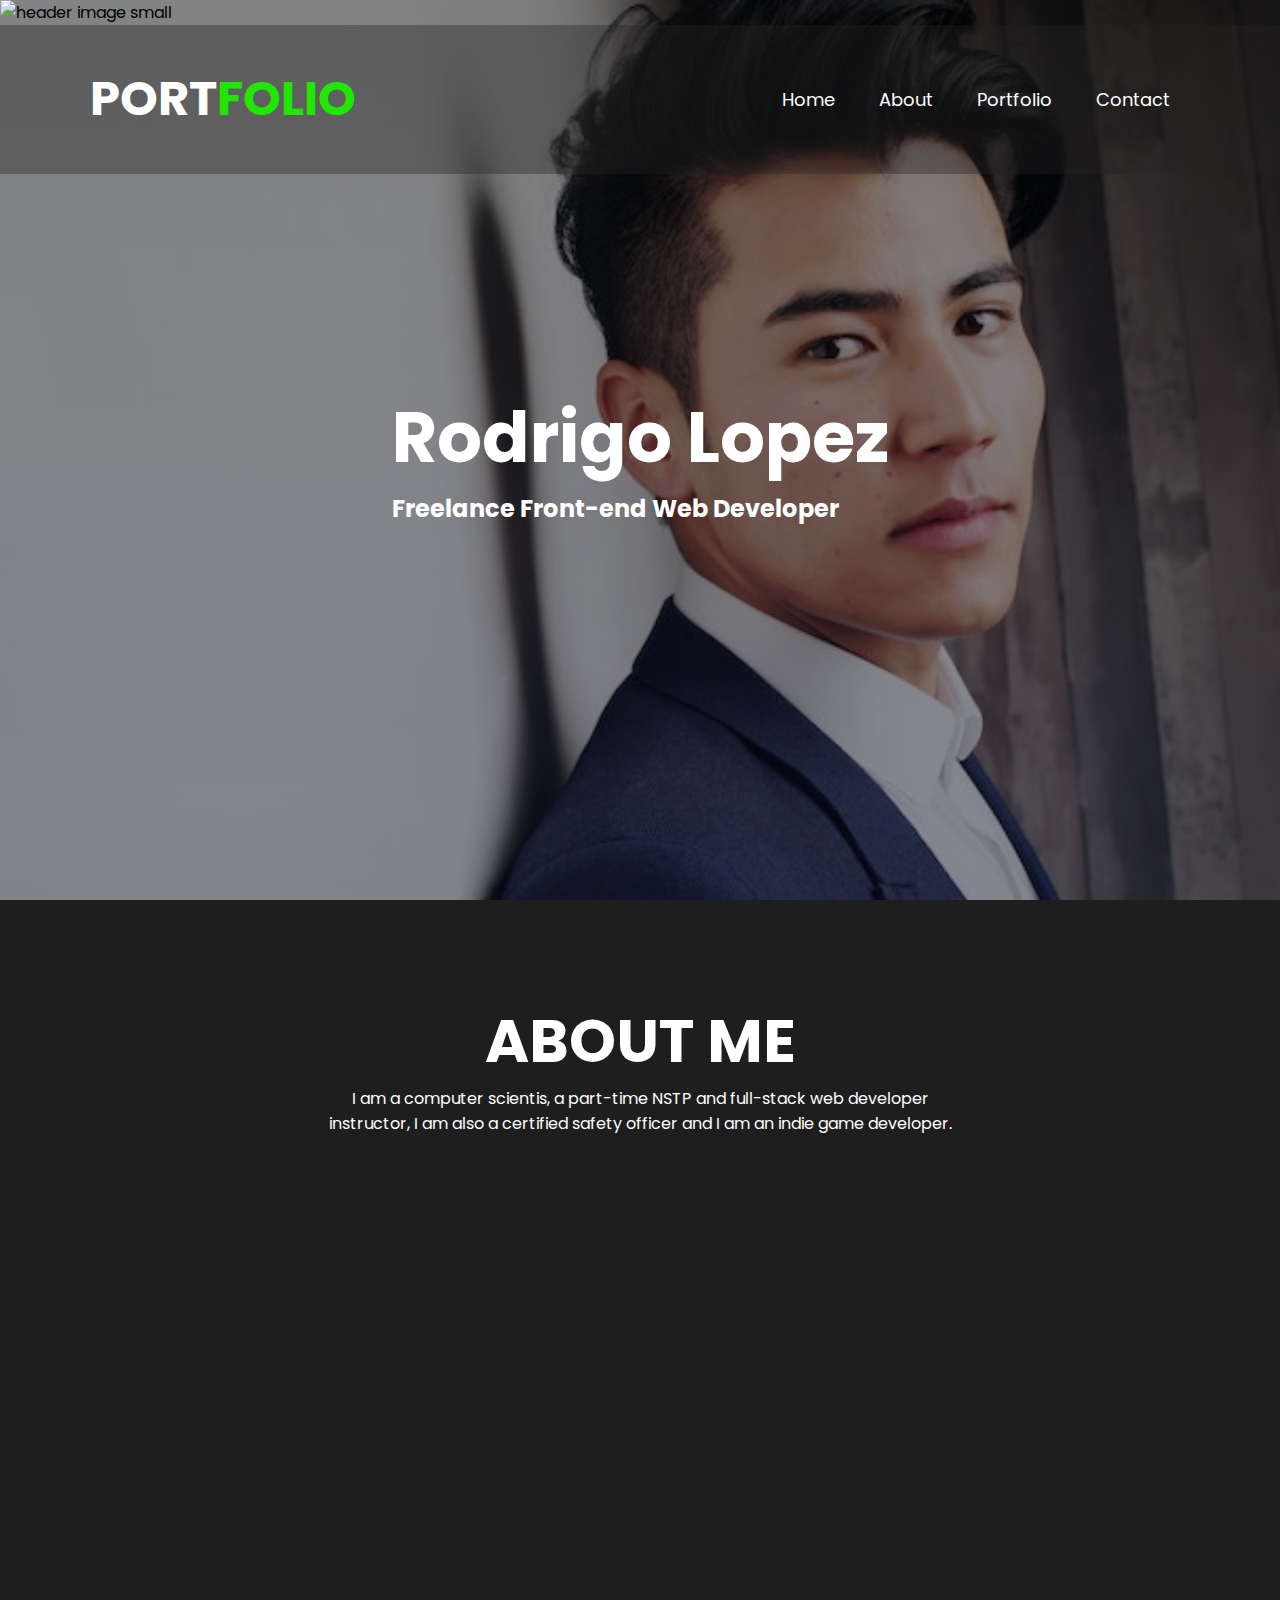
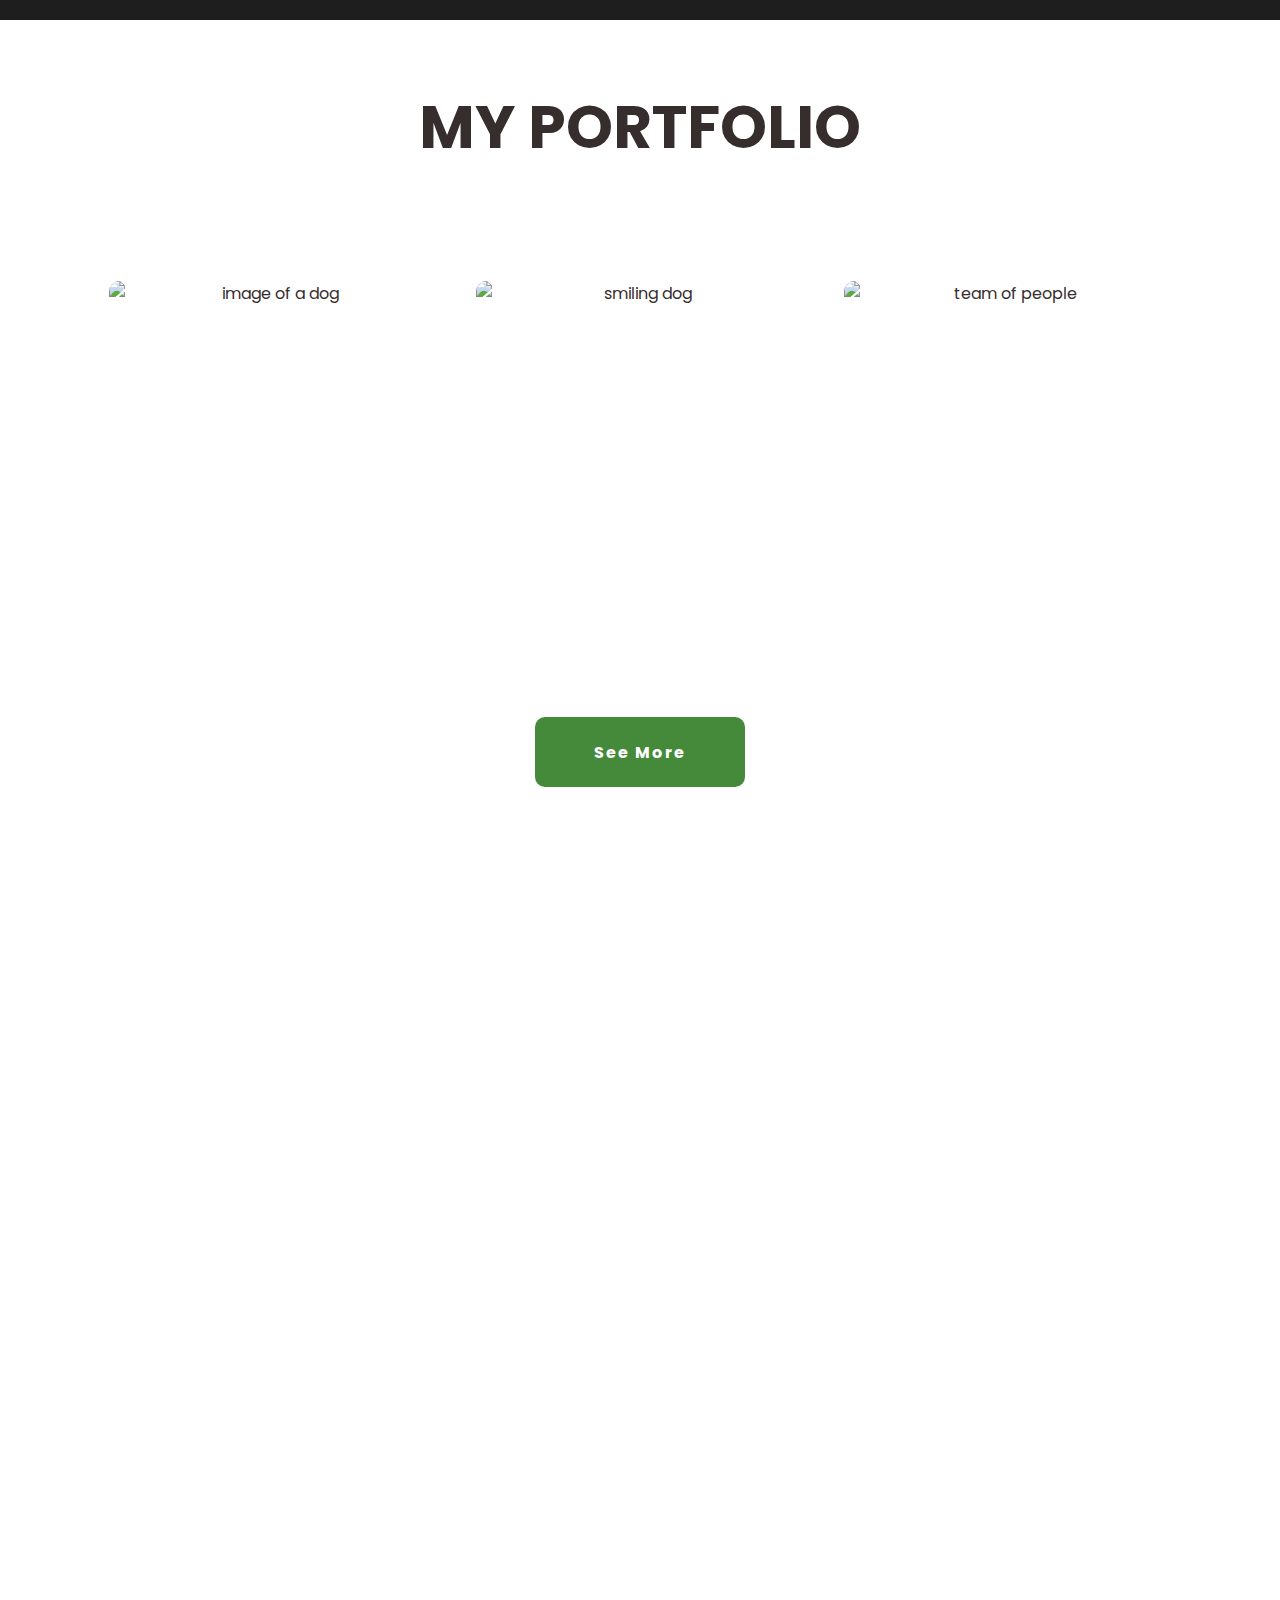
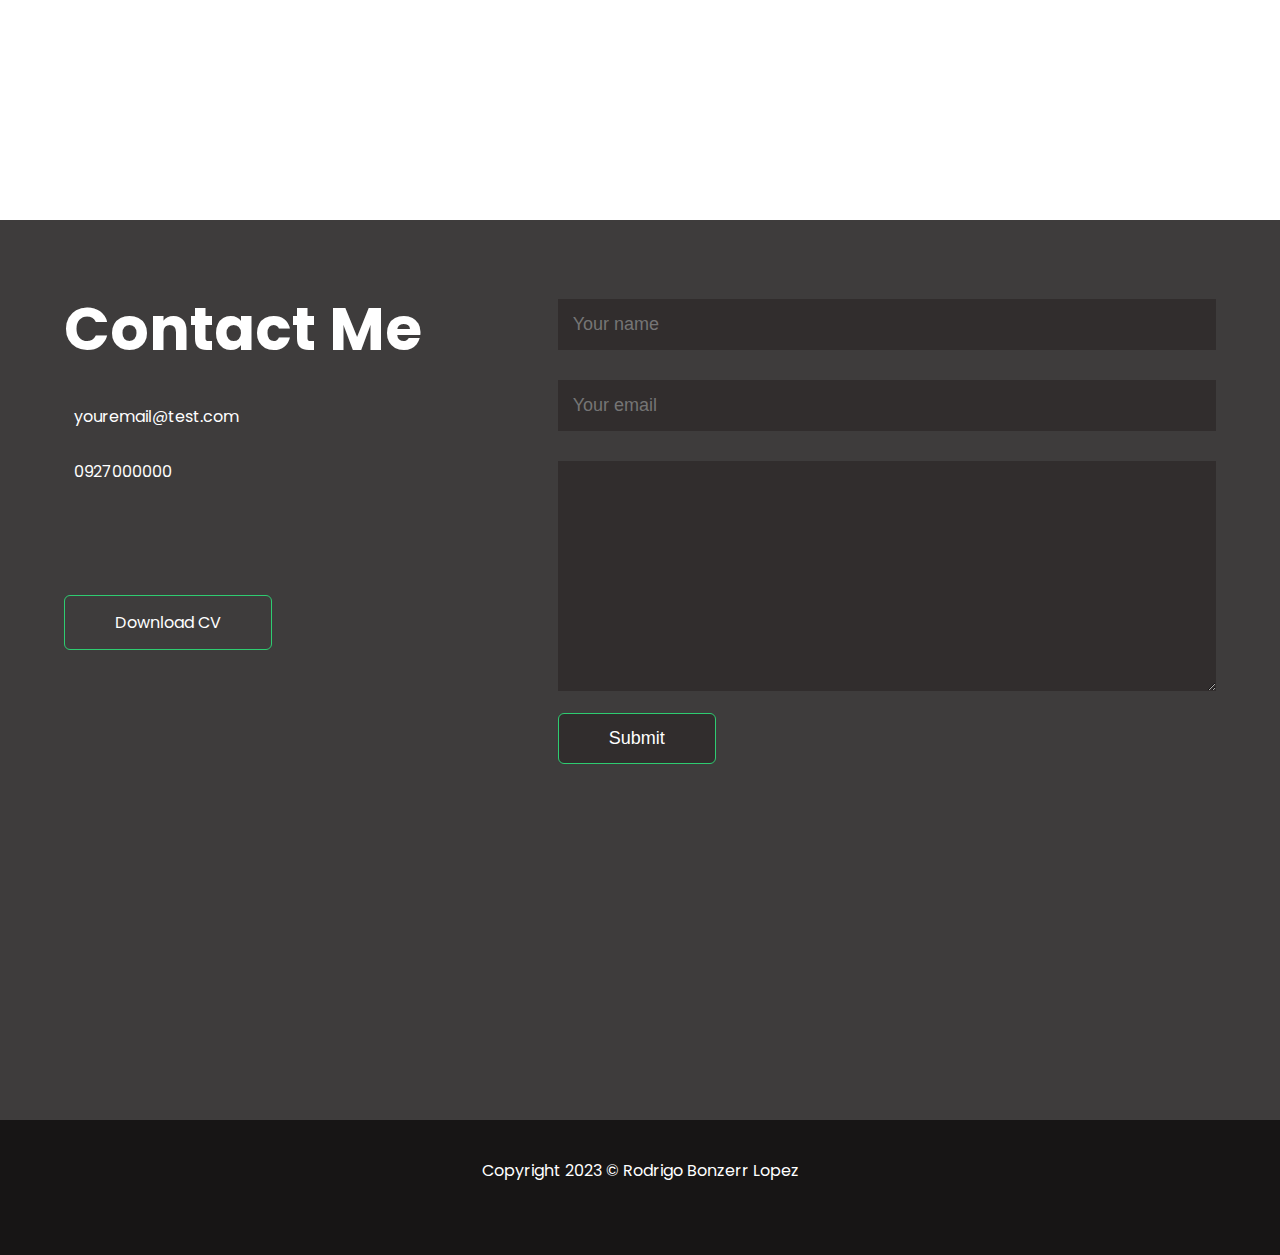
==== index.html @ 51301a27 "Add lazy loading attribute to images" ====
<!DOCTYPE html>
<html lang="en">

<head>
    <meta charset="UTF-8">
    <meta name="viewport" content="width=device-width, initial-scale=1.0">
    <meta name="description" content="RBSL portfolio site">
    <title>RBSL PORTFOLIO SITE</title>


    <!-- EXTERNAL STYLES RESOURCES-->

    <!--BOOTSTRAP-->
    <link href="https://cdn.jsdelivr.net/npm/bootstrap@5.2.3/dist/css/bootstrap.min.css" rel="stylesheet"
        integrity="sha384-rbsA2VBKQhggwzxH7pPCaAqO46MgnOM80zW1RWuH61DGLwZJEdK2Kadq2F9CUG65" crossorigin="anonymous">

    <!--GOOGLE FONTS-->
    <link rel="preconnect" href="https://fonts.googleapis.com">
    <link rel="preconnect" href="https://fonts.gstatic.com" crossorigin>
    <link href="https://fonts.googleapis.com/css2?family=Poppins:wght@400;700&display=swap" rel="stylesheet">

    <!-- FONTAWESOME RESOURCES -->
    <script src="https://kit.fontawesome.com/82fac282cd.js" crossorigin="anonymous"></script>

    <!-- CUSTOM STYLES  -->
    <link rel="stylesheet" href="css/styles.css"> <!--EXTERNAL STYLESHEET -->


</head>

<body>

    <!-- Header -->
    <header>
        <div class="header">
            <div class="header__image--sm">
                <img src="https://github.com/KG-2023/Activity-Images-2023/blob/main/pexels-royal-anwar-450213.jpg?raw=true" alt="header image small" loading="lazy">
            </div>
            <nav class="header__nav">
                <a href="#" class="header__brand">PORT<span class="header__brand--span">FOLIO</span></a>
                <ul>
                    <li><a href="#">Home</a></li>
                    <li><a href="about.html">About</a></li>
                    <li><a href="https://twitter.com/home" target="_blank" rel="noopener">Portfolio</a></li>
                    <li><a href="#">Contact</a></li>
                </ul>
            </nav>
            <div class="header__heading">
                <h1 class="header__heading--h1">Rodrigo Lopez</h1>
                <h2>Freelance Front-end Web Developer</h2>
            </div>
        </div>
    </header>

    <!-- About -->
    <section>
        <div class="about">
            <div class="about__heading">
                <h2 class="about__heading--h2">ABOUT ME</h2>
                <p class="about__heading--p">I am a computer scientis, a part-time NSTP and full-stack web developer
                    instructor, I am also a certified safety officer and I am an indie game developer.</p>
            </div>

        </div>
    </section>
    <!-- Portfolio -->
    <section>
        <div class="portfolio">
            <h2 class="portfolio__heading--h2">MY PORTFOLIO</h2>
            <div class="portfolio__container">
                <div class="portfolio__img" ><img loading="lazy"
                        src="https://github.com/KG-2023/Activity-Images-2023/blob/main/pexels-dominika-roseclay-2023384.jpg?raw=true"
                        alt="image of a dog"></div>
                <div class="portfolio__img"><img loading="lazy"
                        src="https://github.com/KG-2023/Activity-Images-2023/blob/main/pexels-kat-smith-551628.jpg?raw=true"
                        alt="smiling dog"></div>
                <div class="portfolio__img"><img loading="lazy"
                        src="https://github.com/KG-2023/Activity-Images-2023/blob/main/pexels-fauxels-3184418.jpg?raw=true"
                        alt="team of people"></div>

            </div>
            <a href="#" class="portfolio__btn">See More</a>
        </div>
    </section>
    <!-- Contact  -->
    <section>
        <div class="contact">
            <div class="contact__container">
                <div class="contact__row">
                    <div class="contact__row--left">
                        <h2 class="contact__heading--h2">Contact Me</h2>
                        <p><i class="fa-sharp fa-solid fa-envelope-circle-check"></i>youremail@test.com</p>
                        <p><i class="fa-sharp fa-solid fa-phone"></i>0927000000</p>
                        <div class="contact__left--icons">
                            <a href="#"><i class="fa-brands fa-facebook"></i></a>
                            <a href="#"><i class="fa-brands fa-linkedin"></i></a>
                        </div>
                        <a href="downloads/sample.pdf" download class="contact__btn contact__btn--1">Download CV</a>
                    </div>
                    <div class="contact__row--right">
                        <form action="#">
                            <input type="text" placeholder="Your name">
                            <input type="email" placeholder="Your email">
                            <textarea name="#" id="#" cols="30" rows="10" placeholder="Your Message">
                        </textarea>
                            <button type="submit" class="contact__btn contact__btn--2">Submit</button>
                        </form>
                    </div>
                </div>
            </div>
        </div>
    </section>

    <!-- Footer  -->
    <footer>
        <p>Copyright 2023 &copy; Rodrigo Bonzerr Lopez</p>
    </footer>

    <!--BOOTSTRAP SCRIPTS-->
    <script src="https://cdn.jsdelivr.net/npm/@popperjs/core@2.11.6/dist/umd/popper.min.js"
        integrity="sha384-oBqDVmMz9ATKxIep9tiCxS/Z9fNfEXiDAYTujMAeBAsjFuCZSmKbSSUnQlmh/jp3"
        crossorigin="anonymous"></script>
    <script src="https://cdn.jsdelivr.net/npm/bootstrap@5.2.3/dist/js/bootstrap.min.js"
        integrity="sha384-cuYeSxntonz0PPNlHhBs68uyIAVpIIOZZ5JqeqvYYIcEL727kskC66kF92t6Xl2V"
        crossorigin="anonymous"></script>

</body>

</html>
---- css/styles.css ----
/* 
CSS SPECIFICITY > WHICH CODE WILL BE GIVEN IMPORTANCE
1. ORDER
2. Embedded vs External Stylesheet (Embedded wins)
3. Inline styles will have higher priority over embedded and external links
*/

*{
    margin: 0;
    padding: 0;
    box-sizing: border-box;
}

:root {
    --background-overlay:rgba(36, 35, 35, 0.376)
}
/*ELEMENT SELECTORS - GENERAL STYLINGS*/

body{   
    /* background-color: orangered; */
    font-family: 'Poppins', sans-serif;
} 

a{
    text-decoration: none;
}
/* CUSTOM CLASSNAME SELECTORS*/

/****************************************************HEADER SECTION****************************/
.header{
  position: relative;
  height: 100vh;
  background-image: linear-gradient(rgba(3,4,7, 0.48), rgba(5, 10, 30, 0.48)),
  url('../images/pexels-royal-anwar-450214.jpg');
  background-size: cover;
  background-position: center;
}

.header__brand{
    color: #fff;
    font-size: 48px;
    font-weight: 700;
}

.header__brand--span{
    color: #20E700;
}


.header__nav{
    display: flex;
    align-items: center;
    justify-content: space-between;
    padding: 3% 7%;
    /* background-color: rgba(36, 35, 35, 0.376); */
    background-color: var(--background-overlay);
}


.header__nav ul li{
    display: inline-block;
    margin: 10px 20px;
}

.header__nav ul li a{
  color: white;
  text-decoration: none;
  font-size: 18px;
}

.header__heading{
   position: absolute;
    /* background-color: green; */
    top:50%;
    left: 50%;
    transform: translate(-50%, -50%);
    color: #fff;
}

.header__heading--h1{
    font-size: 70px;
    margin-top: 10px;
}

/****************************************************ABOUT SECTION****************************/
.about{
    height: 80vh;
    background-color: #1E1E1E;
    color: #fff;
}

.about__heading{
    width: 50%;
    text-align: center;
    margin: auto;
}

.about__heading--h2{
    font-size: 60px;
    padding-top: 6rem;
}

.about__heading--p{
    text-align: center;
}


/****************************************************PORTFOLIO SECTION****************************/

.portfolio{
    /* height: 180vh; 1024 x 728 */
    height: 200vh;
    padding: 50px;
    text-align: center;
    color: #362D2D;
}

.portfolio__heading--h2{
 font-size: 60px;
 margin-top: 1%;
}


.portfolio__container{
    display: grid;
    /*two dimensional*/
    grid-template-columns: repeat(auto-fit, minmax(250px, 1fr)); 
    grid-gap: 40px;
    /* NOTE TO SELF:  grid-gap: 30px; good for 1024 x 768 screen size*/
    padding: 5%; 
    margin-top: 50px;
}


.portfolio__img img{
    object-fit: cover;
    width: 100%;
    height: 400px;
    display: block;
    border-radius: 10px;

}

.portfolio__btn{
  background-color: #45893A;
  color: #fff;
  height: 75px;
  width: 303px;
  padding: 2% 5%;
  border-radius: 10px;
  font-weight: 700;
  letter-spacing: 2px;
  
} 
/****************************************************CONTACT SECTION****************************/
.contact{
    height: 100vh;
    color: #fff;
    background-color:#3E3C3C;
    padding: 5%;
}

.contact__row{
  display: flex;
/*  flex-direction: row; */
  /* flex-wrap: wrap; */
}

.contact__row--left{
    /* background-color: green;   */
    flex-basis: 45%;
}

.contact__heading--h2{
    font-size: 60px;
}

.contact__row--left p{
 margin-top: 30px;
}

.contact__left--icons{
    margin-top: 15px;
}

.contact__row--left p i{
    color: #20E700;
    margin-right: 10px;
}

.contact__left--icons a{
    text-decoration: none;
    font-size: 30px;
    margin-right: 15px;
    color: #D9D9D9;
    /* display: inline-block; */
}

.contact__btn{
    display: block;
    margin: 50px auto;
    border: 1px solid #2ecc71;
    padding: 14px 50px;
    border-radius: 6px;
    text-decoration: none;
    color: #fff;
    width: fit-content;
}

.contact__btn:hover{
    background-color: #2ecc71;
}

.contact__btn.contact__btn--1{
    display:inline-block;
}

.contact__row--right{
    /* background-color: blue; */
    flex-basis: 60%;
}

.contact__row--right form{
    width: 100%;
}

form input, form textarea {
    width: 100%;
   outline:none;
    background: #312D2D;
    border: 6px;
    color: #fff;
    font-size: 18px;
    padding: 15px;
    margin: 15px 0;
}

form input:hover, form textarea:hover {
    outline-style: solid;
    outline-color: red;
}

.contact__btn.contact__btn--2{
    display: inline-block;
    background-color: #312D2D;
    font-size: 18px;
    margin: 0;
}

.contact__btn--2:hover{
    background-color: #2ecc71;
    cursor: pointer;
}



/****************************************************FOOTER SECTION****************************/

footer{
    height: 15vh;
    width: 100%;
    text-align: center;
    padding: 3% 0;
    background-color: #171515;
    font-weight: 400;
    color: #fff;

}



/****************************************************MEDIA QUERIES****************************/

/***********MEDIA QUERY HEADER SECTION*****/
@media only screen and (max-width: 600px) {
    .header{
        background-image: none;
        background-color: #242323;
    }

    .header__image--sm{
        
    }
}
/* 
@media only screen and (max-width: 768px) {

} */


/***********MEDIA QUERY ABOUT SECTION*****/

/***********MEDIA QUERY PORTFOLIO SECTION*****/

/***********MEDIA QUERY CONTACT SECTION*****/

/***********MEDIA QUERY FOOTER SECTION*****/
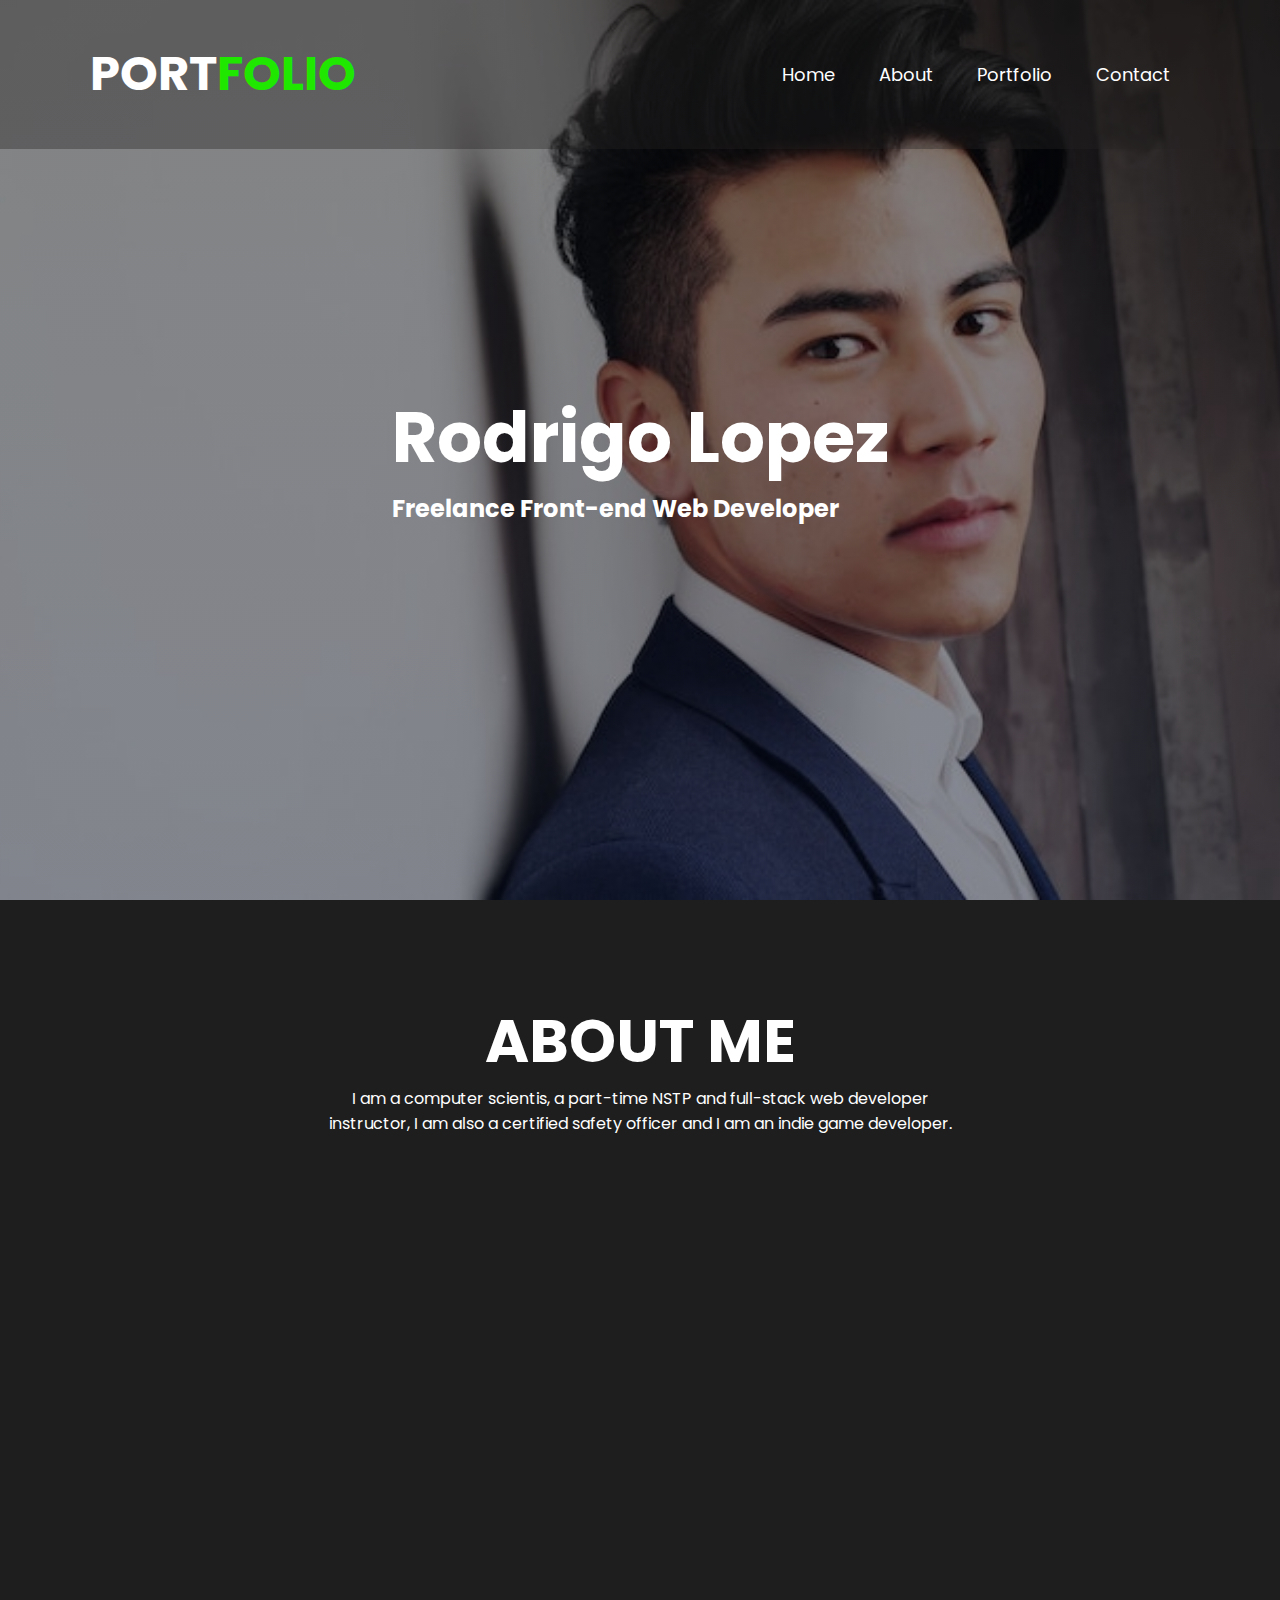
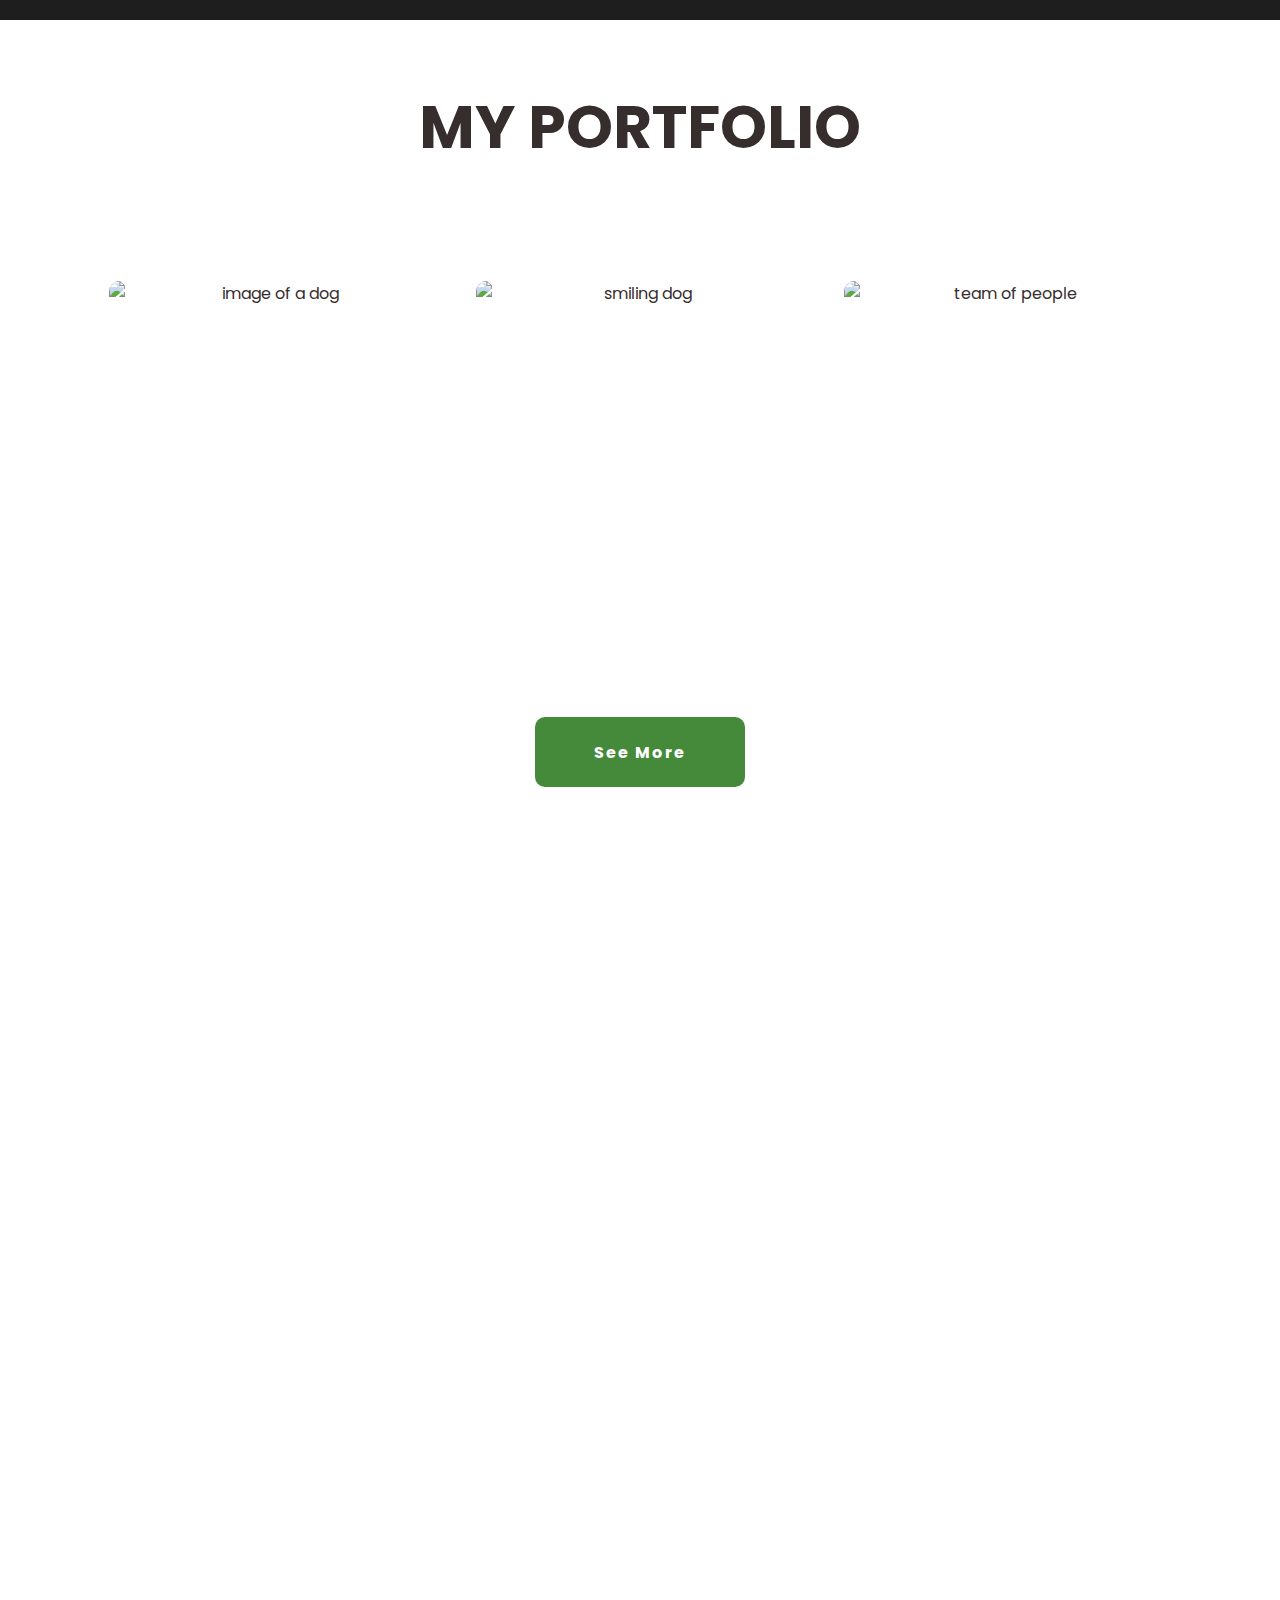
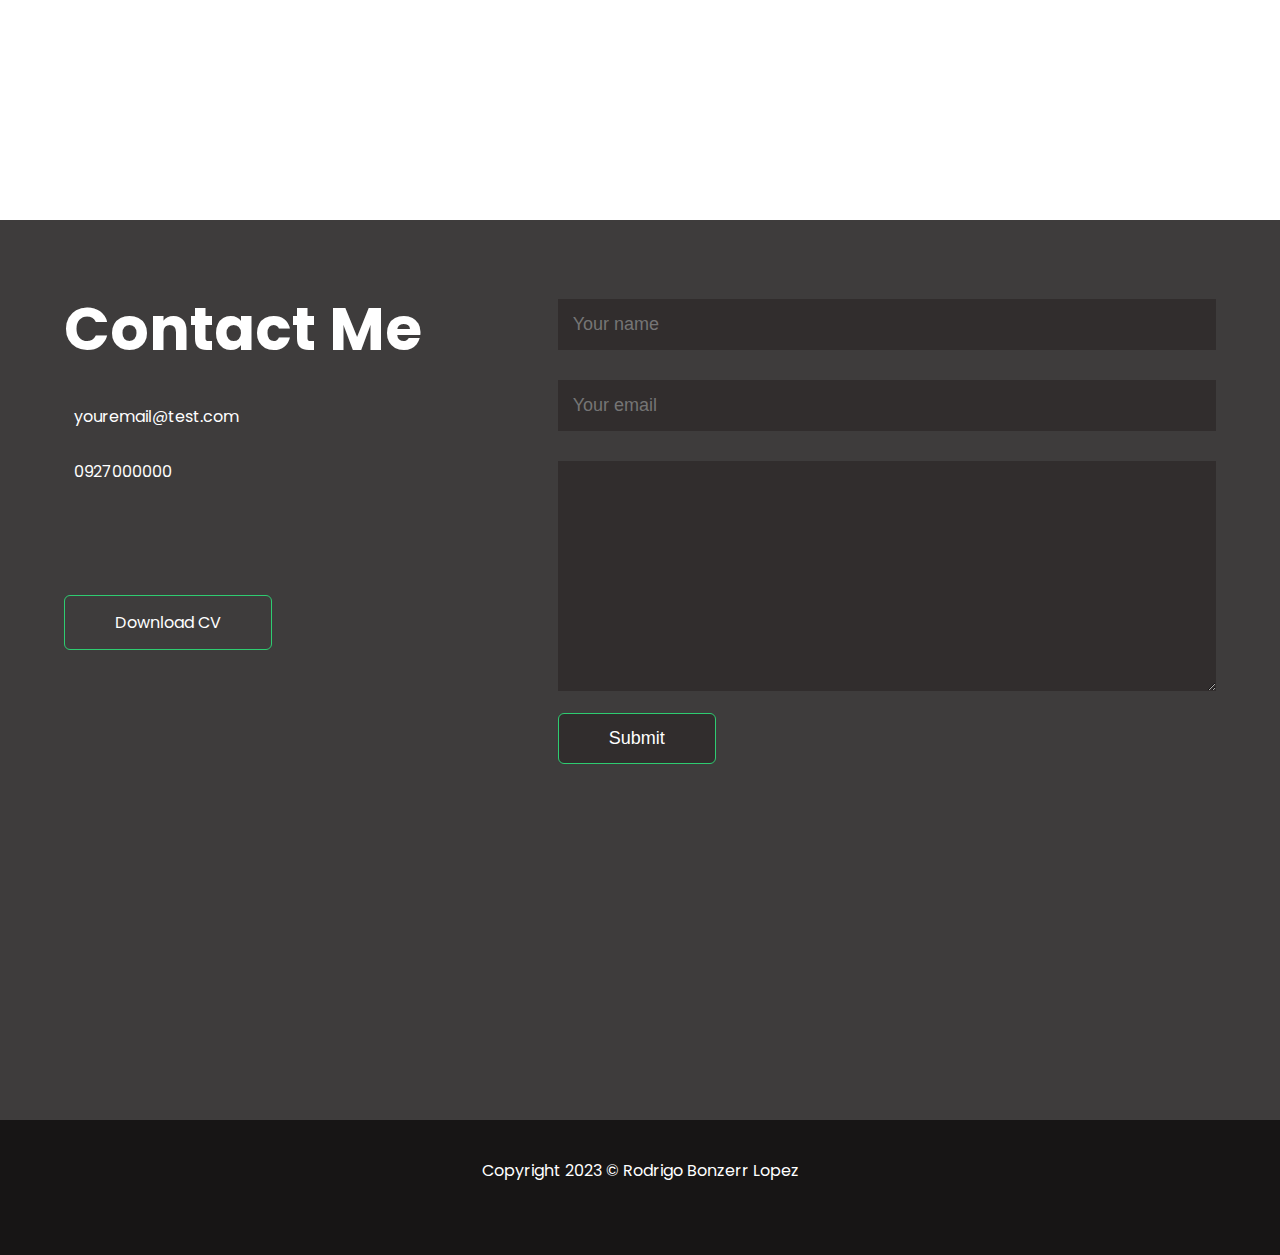
==== commit 966451f9: "Setup header bg img for mobile" ====
--- a/index.html
+++ b/index.html
@@ -33,9 +33,6 @@
     <!-- Header -->
     <header>
         <div class="header">
-            <div class="header__image--sm">
-                <img src="https://github.com/KG-2023/Activity-Images-2023/blob/main/pexels-royal-anwar-450213.jpg?raw=true" alt="header image small" loading="lazy">
-            </div>
             <nav class="header__nav">
                 <a href="#" class="header__brand">PORT<span class="header__brand--span">FOLIO</span></a>
                 <ul>
@@ -45,6 +42,9 @@
                     <li><a href="#">Contact</a></li>
                 </ul>
             </nav>
+            <div class="header__image--sm">
+                <img src="https://github.com/KG-2023/Activity-Images-2023/blob/main/pexels-royal-anwar-450213.jpg?raw=true" alt="header image small" loading="lazy">
+            </div>
             <div class="header__heading">
                 <h1 class="header__heading--h1">Rodrigo Lopez</h1>
                 <h2>Freelance Front-end Web Developer</h2>
--- a/css/styles.css
+++ b/css/styles.css
@@ -66,6 +66,11 @@
   color: white;
   text-decoration: none;
   font-size: 18px;
+}
+
+.header__image--sm{
+    /* visibility: hidden;  */
+    display: none;
 }
 
 .header__heading{
@@ -279,7 +284,18 @@
     }
 
     .header__image--sm{
-        
+        display: block;
+    }
+
+    .header__image--sm img{
+        position: absolute;
+        top: 50%;
+        left: 50%;
+        transform: translate(-50%, -50%);
+        height: 200px;
+        width: 200px;
+        border-radius: 50%;
+        object-fit: cover;
     }
 }
 /* 
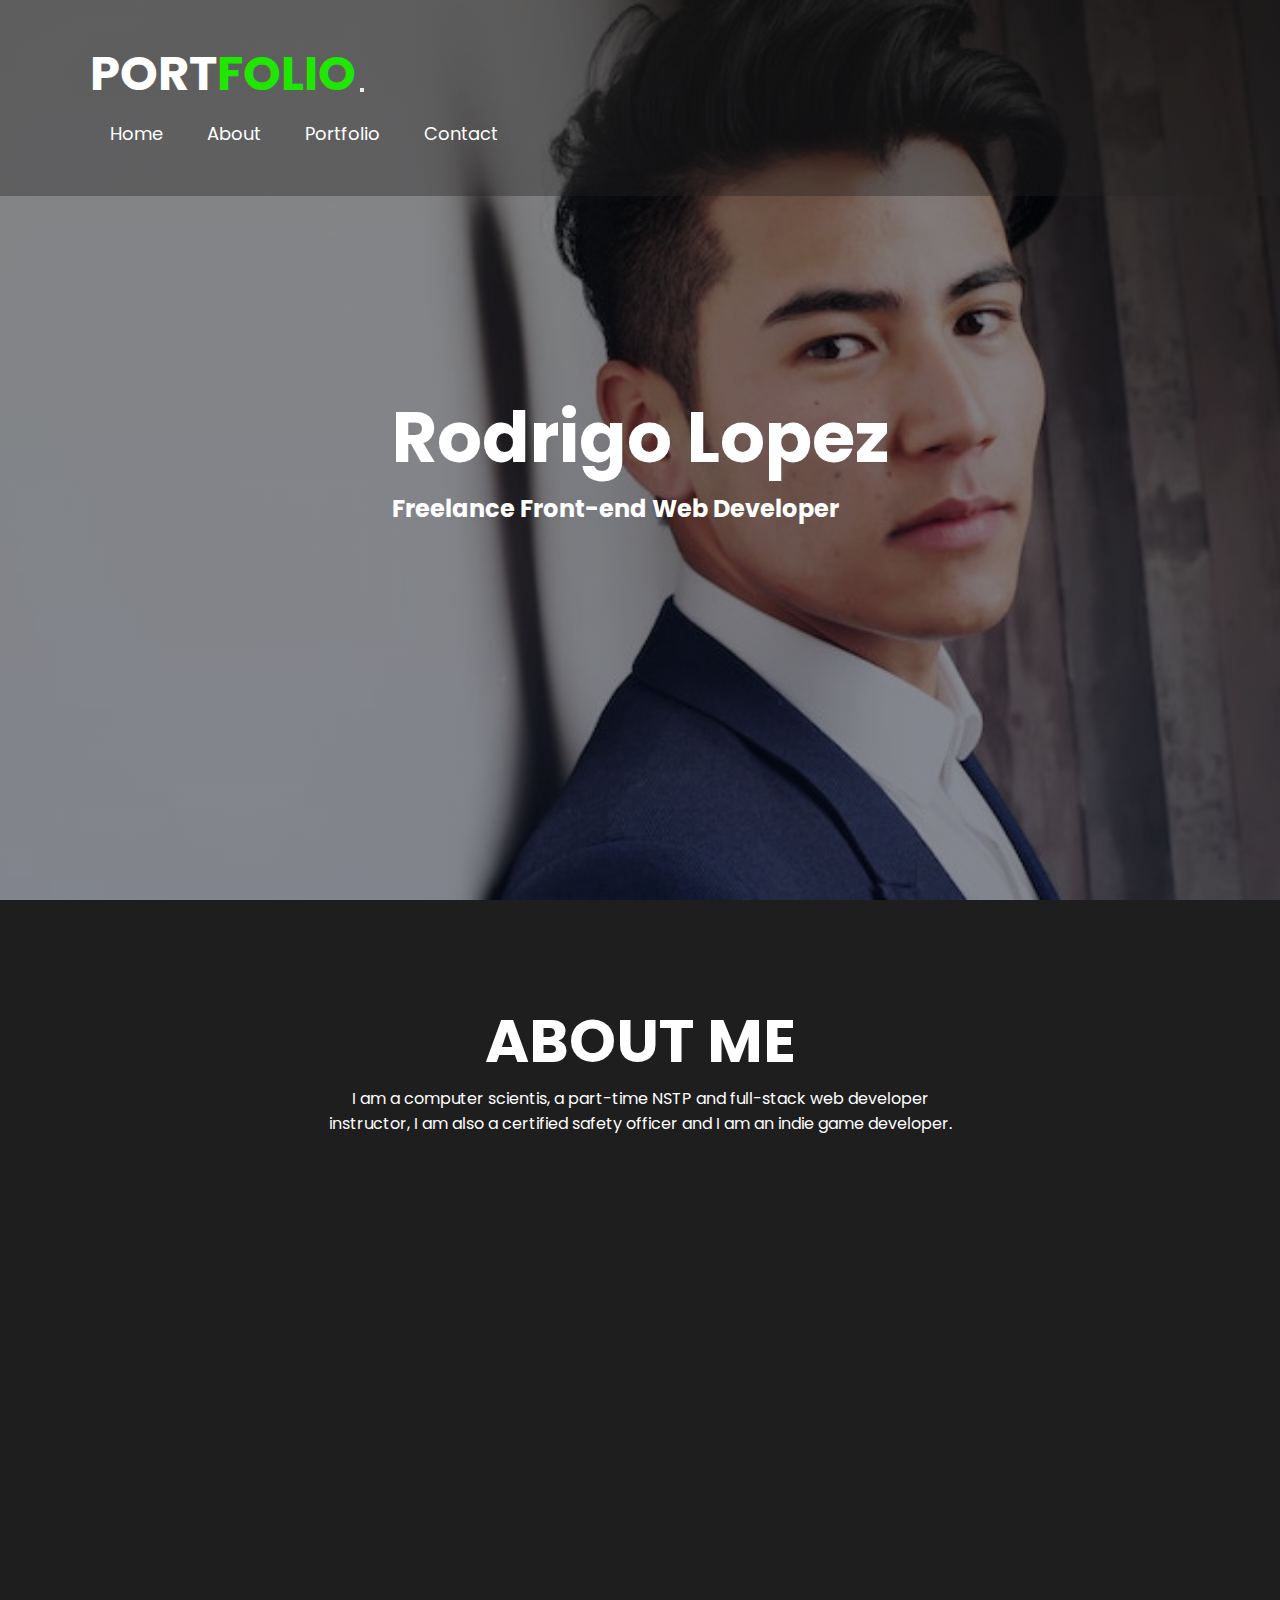
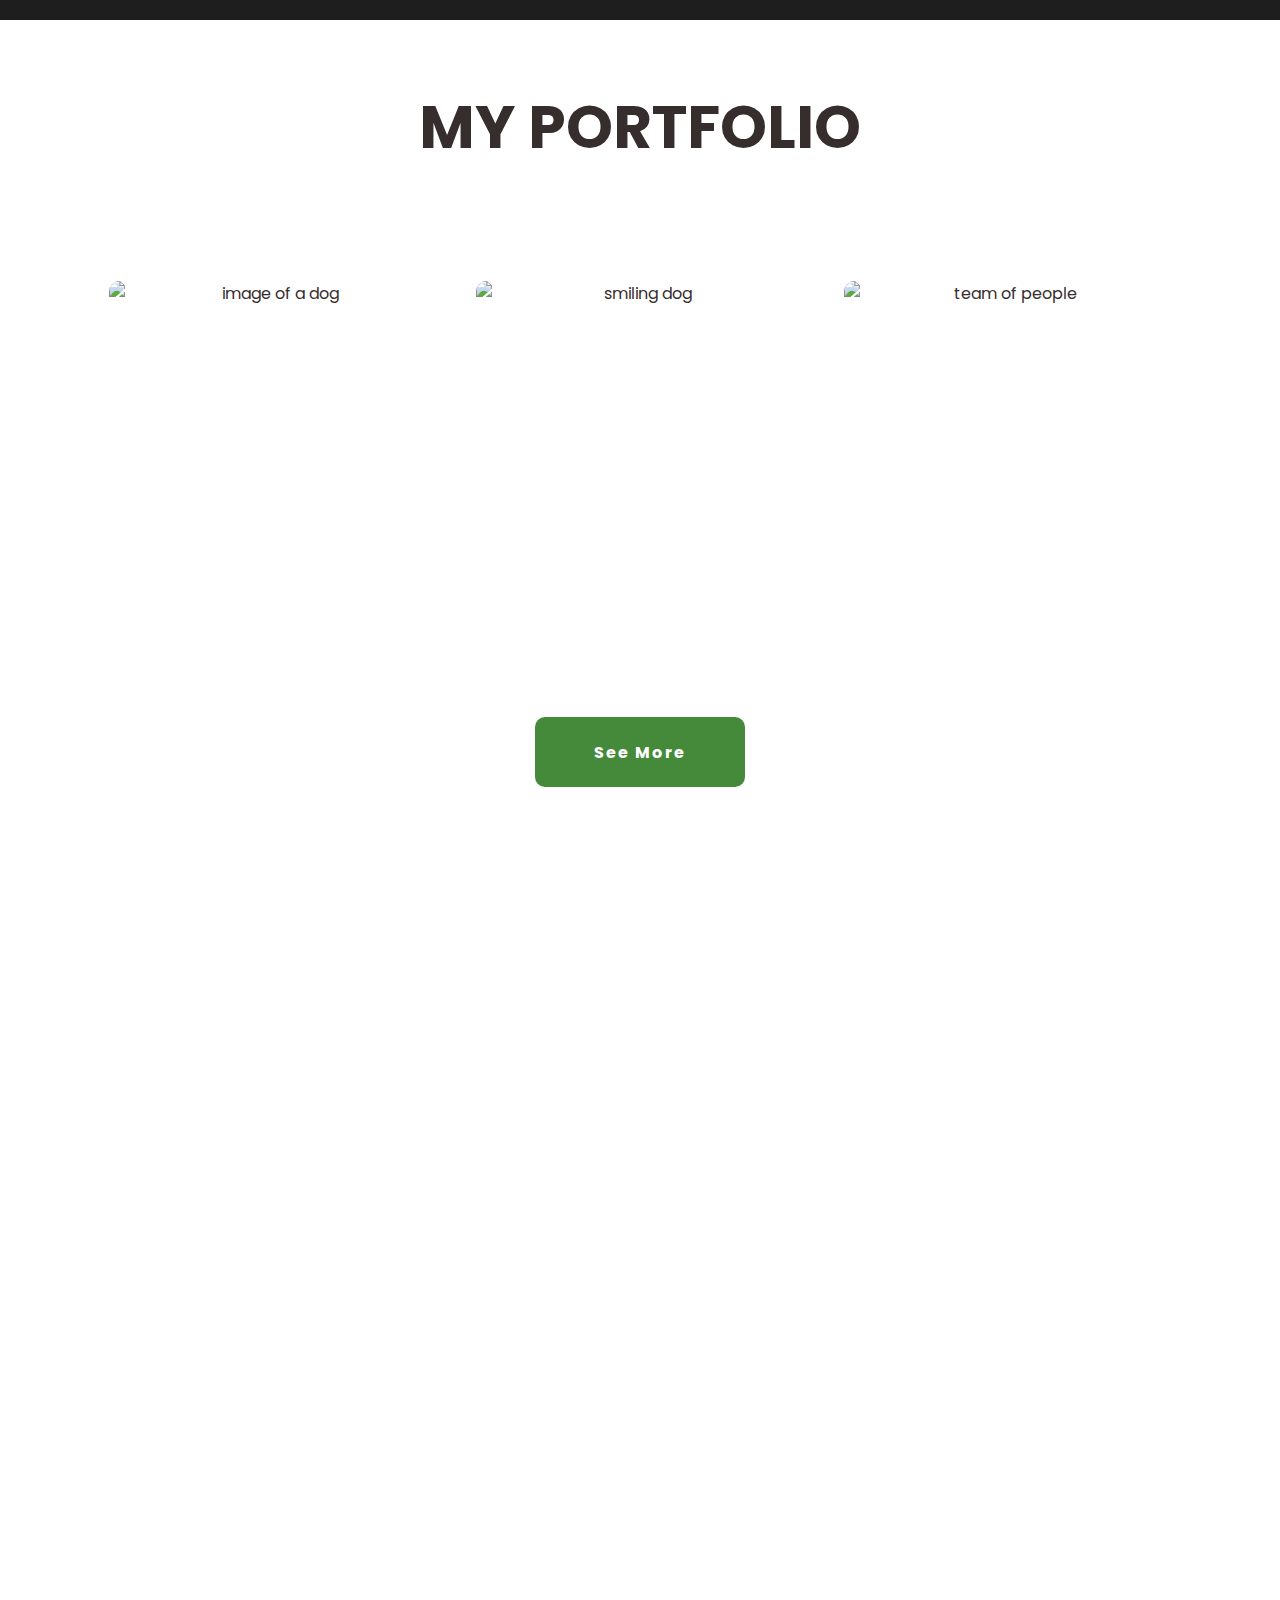
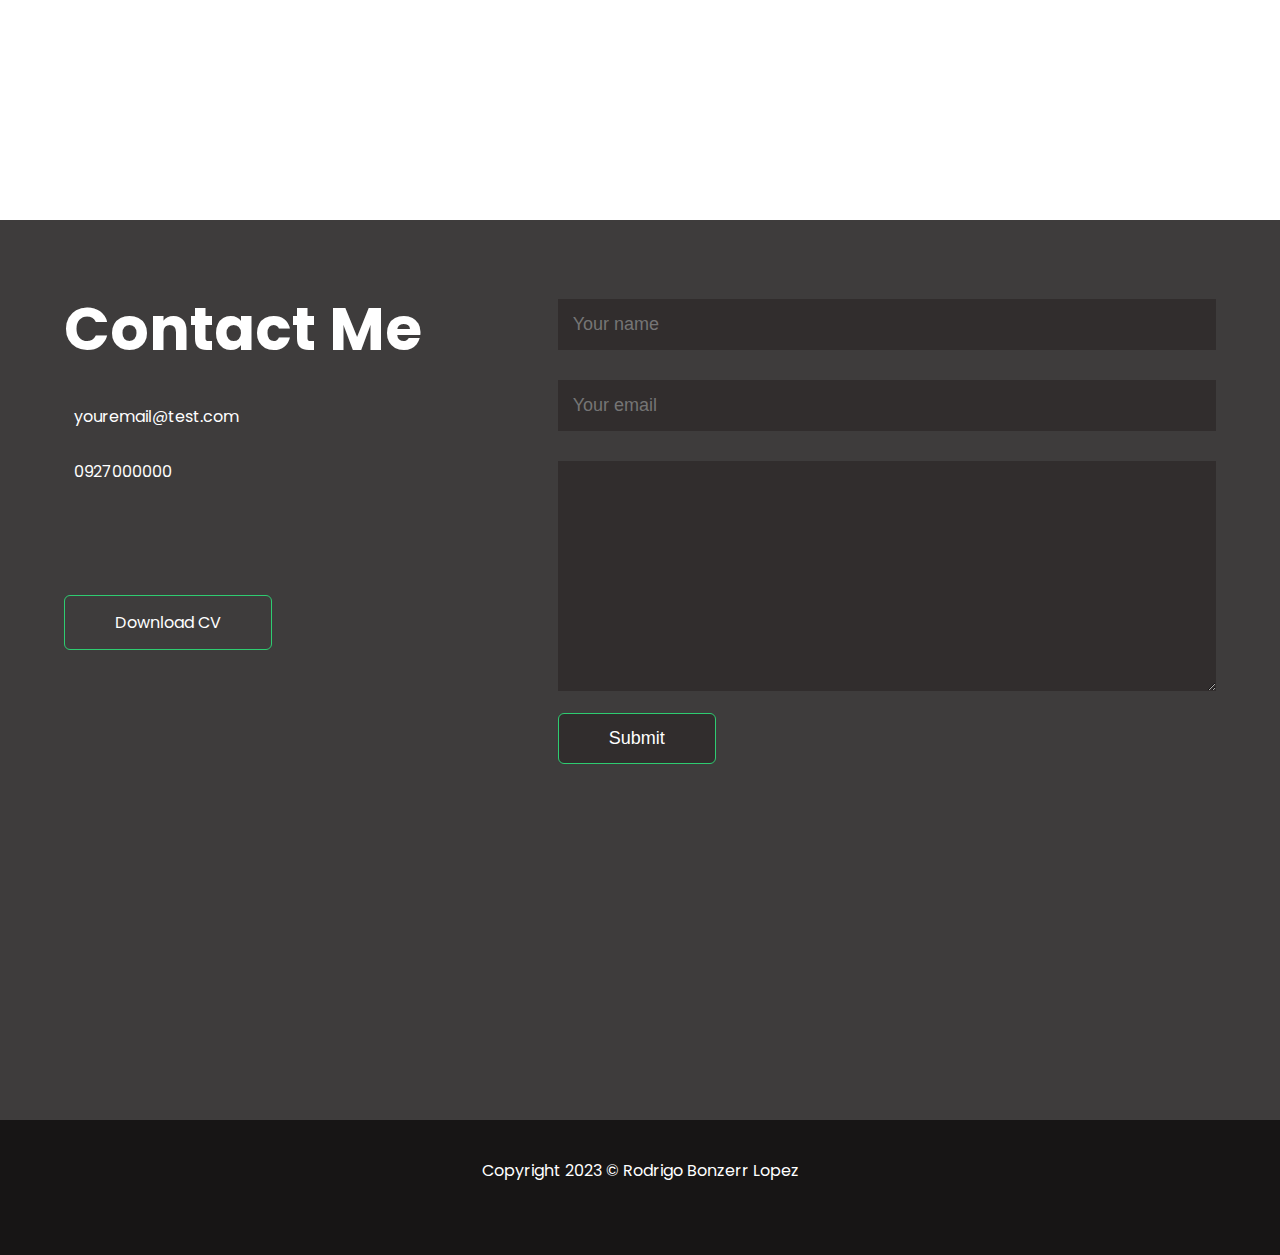
==== commit 03d7086d: "add fixed-top class to nav element This solved the issue of hte image showing infront of the navigat" ====
--- a/index.html
+++ b/index.html
@@ -29,26 +29,84 @@
 </head>
 
 <body>
-
+    <!-- <nav class="navbar navbar-expand-lg bg-light">
+        <div class="container-fluid">
+          <a class="navbar-brand" href="#">Navbar</a>
+          <button class="navbar-toggler" type="button" data-bs-toggle="collapse" data-bs-target="#navbarSupportedContent" aria-controls="navbarSupportedContent" aria-expanded="false" aria-label="Toggle navigation">
+            <span class="navbar-toggler-icon"></span>
+          </button>
+          <div class="collapse navbar-collapse" id="navbarSupportedContent">
+            <ul class="navbar-nav me-auto mb-2 mb-lg-0">
+              <li class="nav-item">
+                <a class="nav-link active" aria-current="page" href="#">Home</a>
+              </li>
+              <li class="nav-item">
+                <a class="nav-link" href="#">Link</a>
+              </li>
+              <li class="nav-item dropdown">
+                <a class="nav-link dropdown-toggle" href="#" role="button" data-bs-toggle="dropdown" aria-expanded="false">
+                  Dropdown
+                </a>
+                <ul class="dropdown-menu">
+                  <li><a class="dropdown-item" href="#">Action</a></li>
+                  <li><a class="dropdown-item" href="#">Another action</a></li>
+                  <li><hr class="dropdown-divider"></li>
+                  <li><a class="dropdown-item" href="#">Something else here</a></li>
+                </ul>
+              </li>
+              <li class="nav-item">
+                <a class="nav-link disabled">Disabled</a>
+              </li>
+            </ul>
+            <form class="d-flex" role="search">
+              <input class="form-control me-2" type="search" placeholder="Search" aria-label="Search">
+              <button class="btn btn-outline-success" type="submit">Search</button>
+            </form>
+          </div>
+        </div>
+      </nav> -->
     <!-- Header -->
     <header>
         <div class="header">
-            <nav class="header__nav">
-                <a href="#" class="header__brand">PORT<span class="header__brand--span">FOLIO</span></a>
-                <ul>
-                    <li><a href="#">Home</a></li>
-                    <li><a href="about.html">About</a></li>
-                    <li><a href="https://twitter.com/home" target="_blank" rel="noopener">Portfolio</a></li>
-                    <li><a href="#">Contact</a></li>
-                </ul>
+            <nav class="fixed-top header__nav navbar navbar-expand-lg bg-dark navbar-dark"
+                style="background-color:rgba(36, 35, 35, 0.376) !important;">
+                <div class="container-fluid">
+                    <a href="#" class="header__brand navbar-brand">PORT<span
+                            class="header__brand--span">FOLIO</span></a>
+                        <button class="navbar-toggler" type="button" data-bs-toggle="collapse" data-bs-target="#navbarSupportedContent" aria-controls="navbarSupportedContent" aria-expanded="false" aria-label="Toggle navigation">
+                                <span class="navbar-toggler-icon"></span>
+                              </button>       
+                    <div class="collapse navbar-collapse" id="navbarSupportedContent">
+                        <ul class="navbar-nav ms-auto mb-2 mb-lg-0">
+                            <li class="nav-item"><a href="#" >Home</a></li>
+                            <li class="nav-item"><a href="about.html">About</a></li>
+                            <li class="nav-item"><a href="https://twitter.com/home" target="_blank" rel="noopener">Portfolio</a></li>
+                            <li class="nav-item"><a href="#">Contact</a></li>
+                        </ul>
+                    </div>
+                </div>
             </nav>
+                
+
             <div class="header__image--sm">
-                <img src="https://github.com/KG-2023/Activity-Images-2023/blob/main/pexels-royal-anwar-450213.jpg?raw=true" alt="header image small" loading="lazy">
+                <img src="https://github.com/KG-2023/Activity-Images-2023/blob/main/pexels-royal-anwar-450213.jpg?raw=true"
+                    alt="header image small" loading="lazy">
             </div>
-            <div class="header__heading">
+            <!-- Heading text Desktop -->
+            <div class="header__heading--desktop">
                 <h1 class="header__heading--h1">Rodrigo Lopez</h1>
                 <h2>Freelance Front-end Web Developer</h2>
             </div>
+
+            <!-- Heading text for Mobile -->
+            <div class="header__heading--mobile">
+                <h1 class="">WEB DEVELOPER</h1>
+                <h2 class="header__heading--h2">Hi, I am <span class="header__heading--span1">Rodrigo Lopez</span>
+                    
+                    <span class="header__heading--span2">Let's Connect</span>
+                </h2>
+            </div>
+
         </div>
     </header>
 
@@ -68,7 +126,7 @@
         <div class="portfolio">
             <h2 class="portfolio__heading--h2">MY PORTFOLIO</h2>
             <div class="portfolio__container">
-                <div class="portfolio__img" ><img loading="lazy"
+                <div class="portfolio__img"><img loading="lazy"
                         src="https://github.com/KG-2023/Activity-Images-2023/blob/main/pexels-dominika-roseclay-2023384.jpg?raw=true"
                         alt="image of a dog"></div>
                 <div class="portfolio__img"><img loading="lazy"
--- a/css/styles.css
+++ b/css/styles.css
@@ -3,6 +3,7 @@
 1. ORDER
 2. Embedded vs External Stylesheet (Embedded wins)
 3. Inline styles will have higher priority over embedded and external links
+4. !important
 */
 
 *{
@@ -53,7 +54,7 @@
     justify-content: space-between;
     padding: 3% 7%;
     /* background-color: rgba(36, 35, 35, 0.376); */
-    background-color: var(--background-overlay);
+    /* background-color: var(--background-overlay); */
 }
 
 
@@ -73,13 +74,17 @@
     display: none;
 }
 
-.header__heading{
+.header__heading--desktop{
    position: absolute;
     /* background-color: green; */
     top:50%;
     left: 50%;
     transform: translate(-50%, -50%);
     color: #fff;
+}
+
+.header__heading--mobile{
+    display: none;
 }
 
 .header__heading--h1{
@@ -279,10 +284,15 @@
 /***********MEDIA QUERY HEADER SECTION*****/
 @media only screen and (max-width: 600px) {
     .header{
+      
         background-image: none;
-        background-color: #242323;
-    }
-
+        /* background-color: #242323; */
+        background-color: #3E3C3C;
+    }
+
+   
+
+  
     .header__image--sm{
         display: block;
     }
@@ -296,7 +306,41 @@
         width: 200px;
         border-radius: 50%;
         object-fit: cover;
-    }
+        
+        
+    }
+
+    .header__heading--desktop{
+        display: none;
+    }
+    .header__heading--mobile{
+        display: block;
+        position: absolute;
+        top:80%;
+        left: 50%;
+        transform: translate(-50%, -50%);
+        color: #fff;
+        /* background-color: green; */
+        width: 300px;
+        text-align: center;
+    }
+
+    .header__heading--h2{
+      font-size: 20px;
+       
+    }
+
+    .header__heading--span1{
+        color:#20E700;
+        /* background-color: blue; */
+       
+    }
+
+    .header__heading--span2{
+        display: block;
+        /* background-color: yellow; */
+    }
+
 }
 /* 
 @media only screen and (max-width: 768px) {
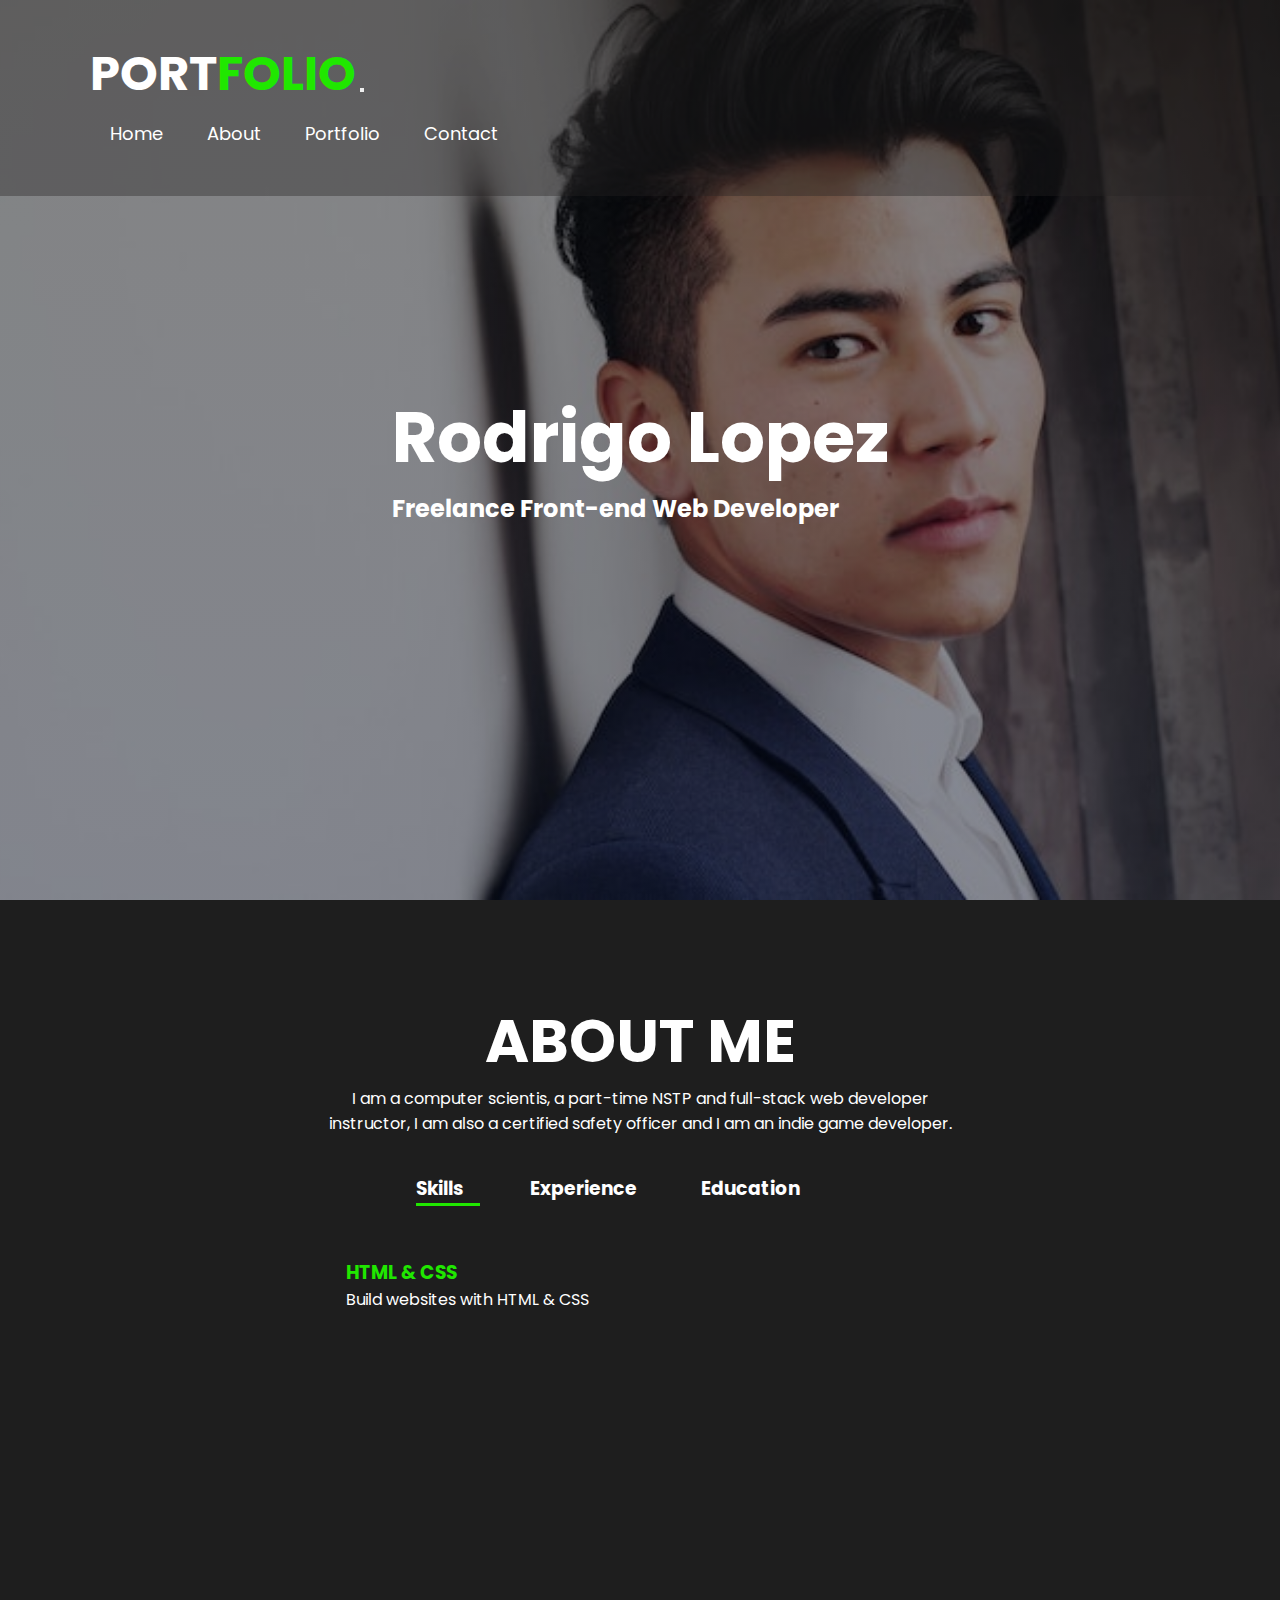
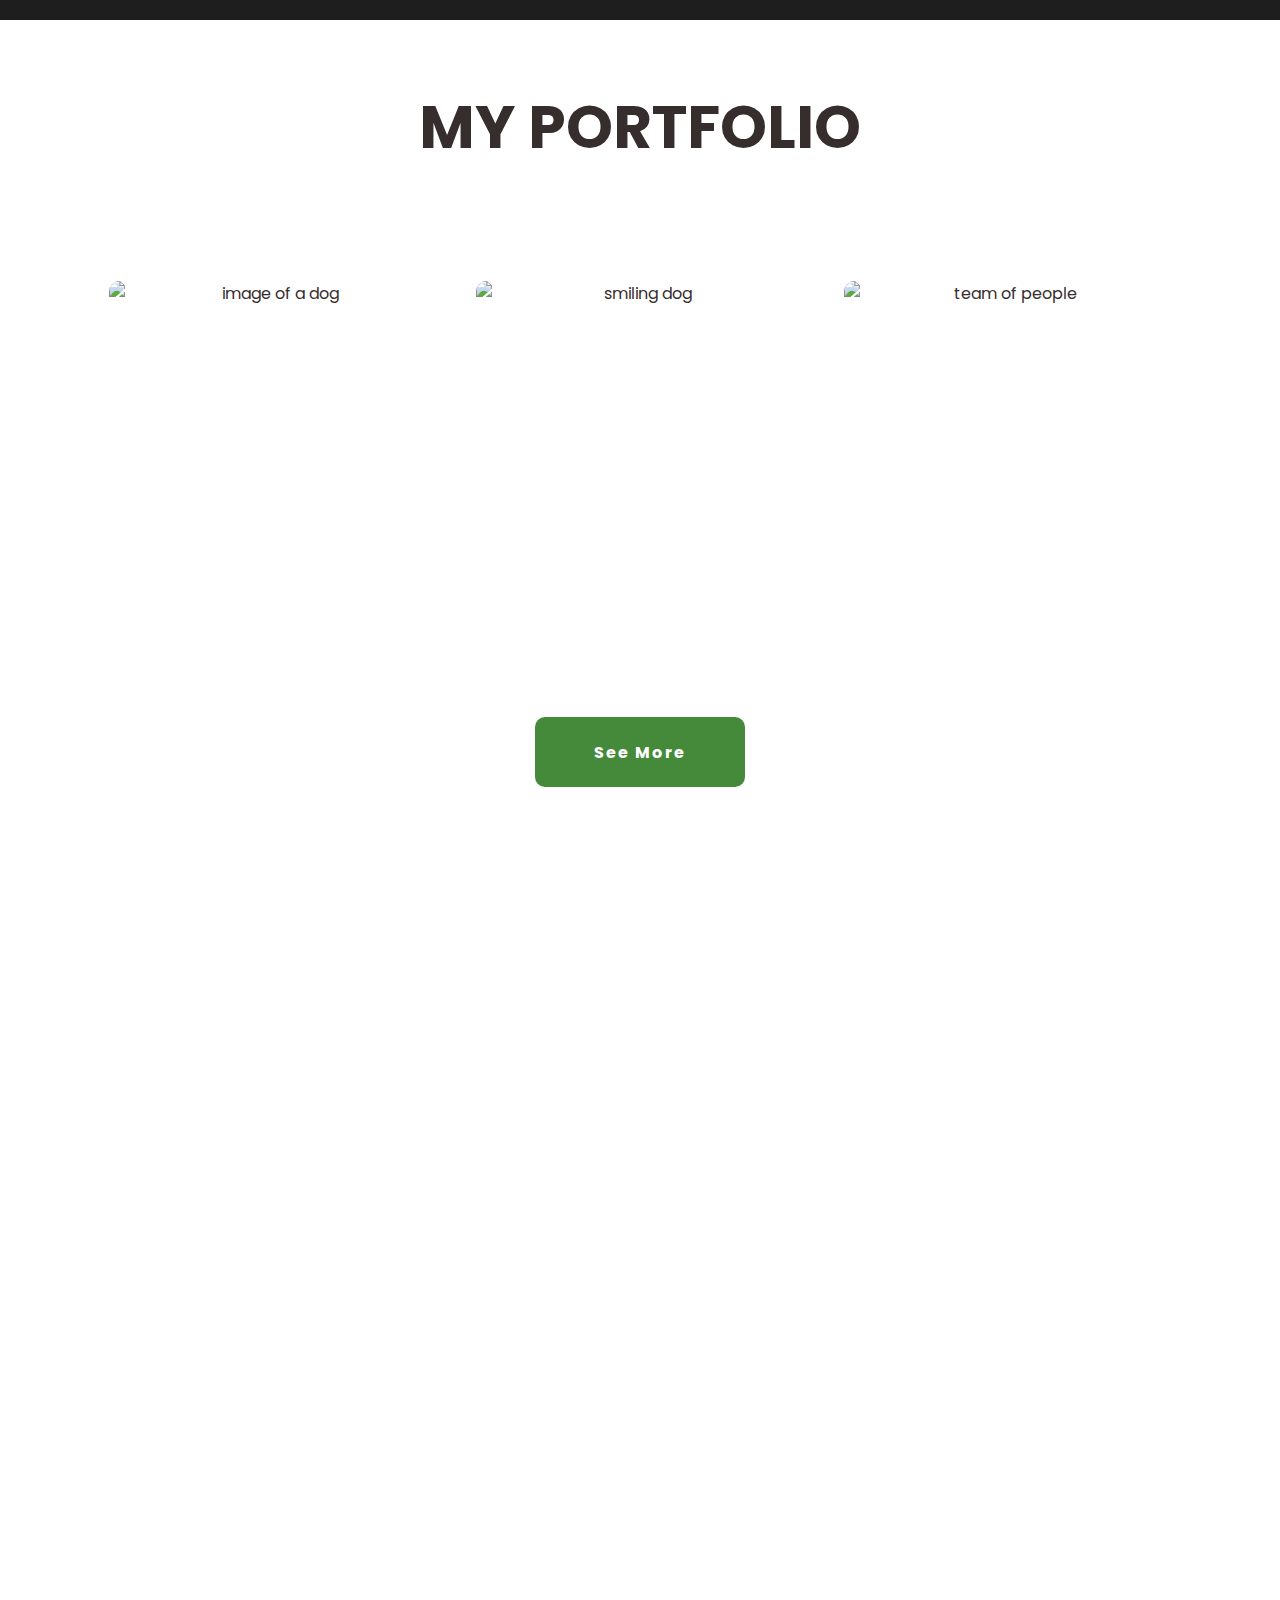
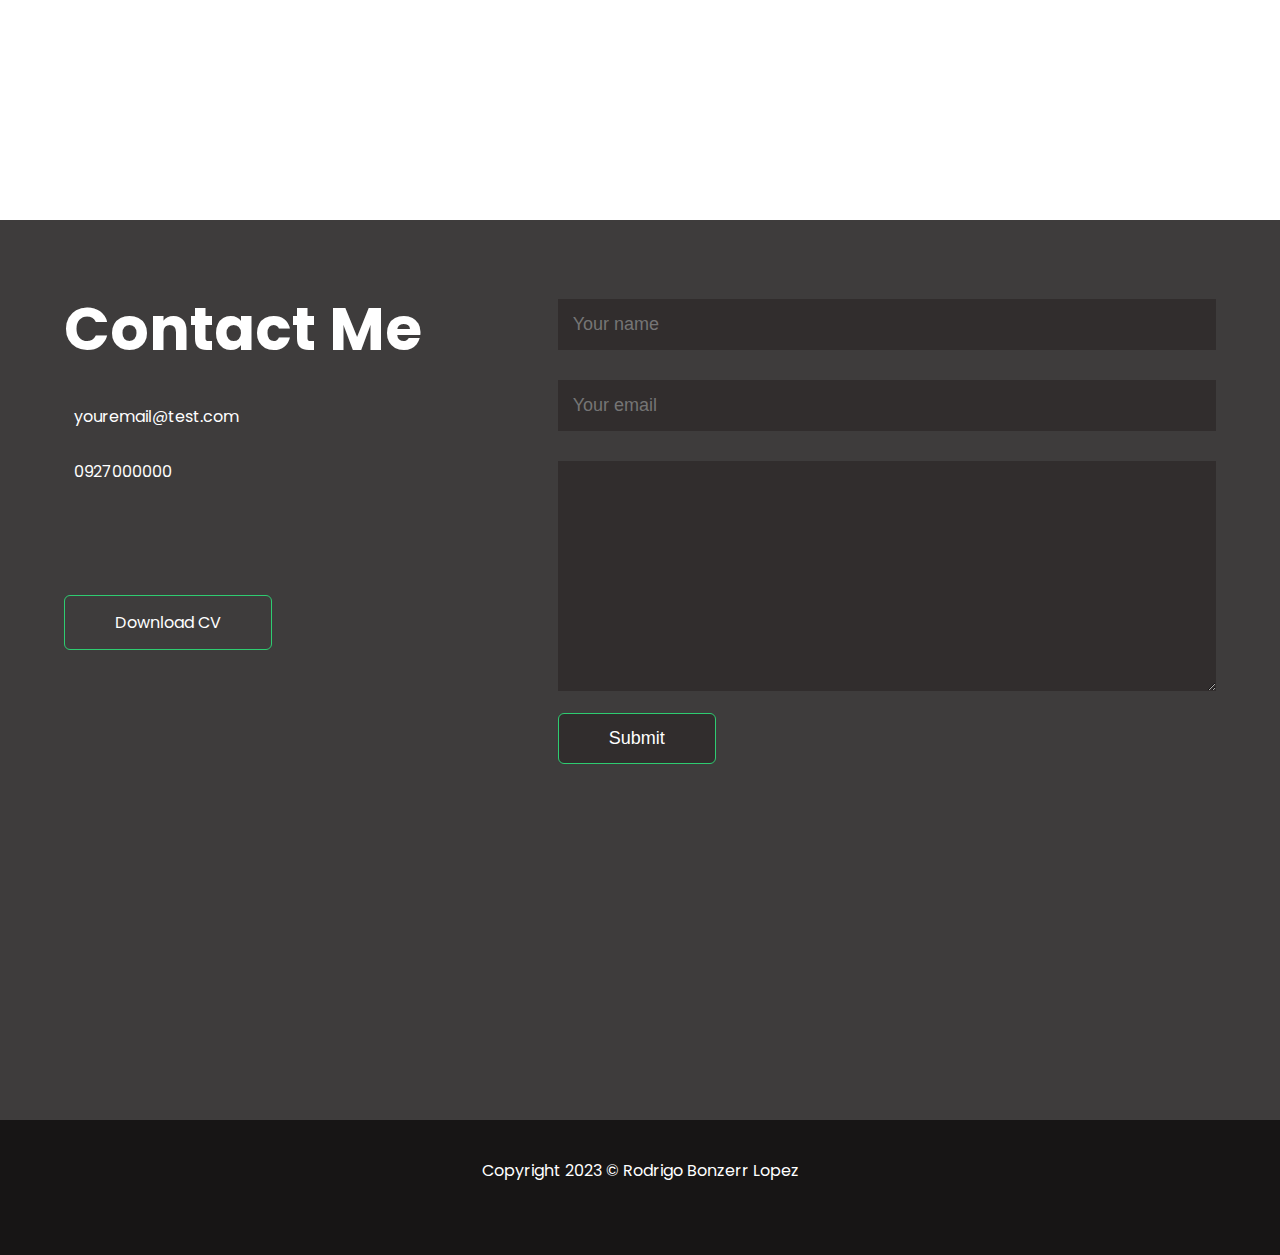
==== commit 4770d15d: "update about section Add about skills headers Add about content headings and paragraph" ====
--- a/index.html
+++ b/index.html
@@ -29,44 +29,8 @@
 </head>
 
 <body>
-    <!-- <nav class="navbar navbar-expand-lg bg-light">
-        <div class="container-fluid">
-          <a class="navbar-brand" href="#">Navbar</a>
-          <button class="navbar-toggler" type="button" data-bs-toggle="collapse" data-bs-target="#navbarSupportedContent" aria-controls="navbarSupportedContent" aria-expanded="false" aria-label="Toggle navigation">
-            <span class="navbar-toggler-icon"></span>
-          </button>
-          <div class="collapse navbar-collapse" id="navbarSupportedContent">
-            <ul class="navbar-nav me-auto mb-2 mb-lg-0">
-              <li class="nav-item">
-                <a class="nav-link active" aria-current="page" href="#">Home</a>
-              </li>
-              <li class="nav-item">
-                <a class="nav-link" href="#">Link</a>
-              </li>
-              <li class="nav-item dropdown">
-                <a class="nav-link dropdown-toggle" href="#" role="button" data-bs-toggle="dropdown" aria-expanded="false">
-                  Dropdown
-                </a>
-                <ul class="dropdown-menu">
-                  <li><a class="dropdown-item" href="#">Action</a></li>
-                  <li><a class="dropdown-item" href="#">Another action</a></li>
-                  <li><hr class="dropdown-divider"></li>
-                  <li><a class="dropdown-item" href="#">Something else here</a></li>
-                </ul>
-              </li>
-              <li class="nav-item">
-                <a class="nav-link disabled">Disabled</a>
-              </li>
-            </ul>
-            <form class="d-flex" role="search">
-              <input class="form-control me-2" type="search" placeholder="Search" aria-label="Search">
-              <button class="btn btn-outline-success" type="submit">Search</button>
-            </form>
-          </div>
-        </div>
-      </nav> -->
     <!-- Header -->
-    <header>
+    <header id="home-section">
         <div class="header">
             <nav class="fixed-top header__nav navbar navbar-expand-lg bg-dark navbar-dark"
                 style="background-color:rgba(36, 35, 35, 0.376) !important;">
@@ -78,10 +42,10 @@
                               </button>       
                     <div class="collapse navbar-collapse" id="navbarSupportedContent">
                         <ul class="navbar-nav ms-auto mb-2 mb-lg-0">
-                            <li class="nav-item"><a href="#" >Home</a></li>
-                            <li class="nav-item"><a href="about.html">About</a></li>
-                            <li class="nav-item"><a href="https://twitter.com/home" target="_blank" rel="noopener">Portfolio</a></li>
-                            <li class="nav-item"><a href="#">Contact</a></li>
+                            <li class="nav-item"><a href="#home-section" >Home</a></li>
+                            <li class="nav-item"><a href="#about-section">About</a></li>
+                            <li class="nav-item"><a href="#portfolio-section"  rel="noopener">Portfolio</a></li>
+                            <li class="nav-item"><a href="#contact-section">Contact</a></li>
                         </ul>
                     </div>
                 </div>
@@ -111,18 +75,27 @@
     </header>
 
     <!-- About -->
-    <section>
+    <section id="about-section">
         <div class="about">
             <div class="about__heading">
                 <h2 class="about__heading--h2">ABOUT ME</h2>
                 <p class="about__heading--p">I am a computer scientis, a part-time NSTP and full-stack web developer
                     instructor, I am also a certified safety officer and I am an indie game developer.</p>
             </div>
+            <div class="about__skills">
+                <h3 class="about__skills-h3 about__skills-h3--1">Skills</h3>
+                <h3 class="about__skills-h3 about__skills-h3--2">Experience</h3>
+                <h3 class="about__skills-h3 about__skills-h3--3">Education</h3>
+            </div>
+            <div class="about__content">
+                <h3 class="about__content-h3">HTML & CSS</h3>
+                <p class="about__paragraph">Build websites with HTML & CSS</p>
+            </div>
 
         </div>
     </section>
     <!-- Portfolio -->
-    <section>
+    <section id="portfolio-section">
         <div class="portfolio">
             <h2 class="portfolio__heading--h2">MY PORTFOLIO</h2>
             <div class="portfolio__container">
@@ -141,7 +114,7 @@
         </div>
     </section>
     <!-- Contact  -->
-    <section>
+    <section id="contact-section">
         <div class="contact">
             <div class="contact__container">
                 <div class="contact__row">
--- a/css/styles.css
+++ b/css/styles.css
@@ -6,49 +6,51 @@
 4. !important
 */
 
-*{
+* {
     margin: 0;
     padding: 0;
     box-sizing: border-box;
 }
 
 :root {
-    --background-overlay:rgba(36, 35, 35, 0.376)
-}
+    --background-overlay: rgba(36, 35, 35, 0.376)
+}
+
 /*ELEMENT SELECTORS - GENERAL STYLINGS*/
 
-body{   
+body {
     /* background-color: orangered; */
     font-family: 'Poppins', sans-serif;
-} 
-
-a{
+}
+
+a {
     text-decoration: none;
 }
+
 /* CUSTOM CLASSNAME SELECTORS*/
 
 /****************************************************HEADER SECTION****************************/
-.header{
-  position: relative;
-  height: 100vh;
-  background-image: linear-gradient(rgba(3,4,7, 0.48), rgba(5, 10, 30, 0.48)),
-  url('../images/pexels-royal-anwar-450214.jpg');
-  background-size: cover;
-  background-position: center;
-}
-
-.header__brand{
+.header {
+    position: relative;
+    height: 100vh;
+    background-image: linear-gradient(rgba(3, 4, 7, 0.48), rgba(5, 10, 30, 0.48)),
+        url('../images/pexels-royal-anwar-450214.jpg');
+    background-size: cover;
+    background-position: center;
+}
+
+.header__brand {
     color: #fff;
     font-size: 48px;
     font-weight: 700;
 }
 
-.header__brand--span{
+.header__brand--span {
     color: #20E700;
 }
 
 
-.header__nav{
+.header__nav {
     display: flex;
     align-items: center;
     justify-content: space-between;
@@ -58,66 +60,100 @@
 }
 
 
-.header__nav ul li{
+.header__nav ul li {
     display: inline-block;
     margin: 10px 20px;
 }
 
-.header__nav ul li a{
-  color: white;
-  text-decoration: none;
-  font-size: 18px;
-}
-
-.header__image--sm{
+.header__nav ul li a {
+    color: white;
+    text-decoration: none;
+    font-size: 18px;
+}
+
+.header__image--sm {
     /* visibility: hidden;  */
     display: none;
 }
 
-.header__heading--desktop{
-   position: absolute;
+.header__heading--desktop {
+    position: absolute;
     /* background-color: green; */
-    top:50%;
+    top: 50%;
     left: 50%;
     transform: translate(-50%, -50%);
     color: #fff;
 }
 
-.header__heading--mobile{
+.header__heading--mobile {
     display: none;
 }
 
-.header__heading--h1{
+.header__heading--h1 {
     font-size: 70px;
     margin-top: 10px;
 }
 
 /****************************************************ABOUT SECTION****************************/
-.about{
+.about {
     height: 80vh;
     background-color: #1E1E1E;
     color: #fff;
 }
 
-.about__heading{
+.about__heading {
     width: 50%;
     text-align: center;
     margin: auto;
 }
 
-.about__heading--h2{
+.about__heading--h2 {
     font-size: 60px;
     padding-top: 6rem;
 }
 
-.about__heading--p{
+.about__heading--p {
     text-align: center;
 }
 
+.about__skills {
+    display: flex;
+    flex-direction: row;
+    justify-content: center;
+    padding-top: 3%;
+    margin: auto;
+}
+
+.about__skills-h3 {
+    padding-right: 5%;
+}
+
+.about__skills-h3--1{
+    border-bottom: 3px solid #20E700;
+    width:5%;
+    margin-right: 50px;
+}
+
+.about__content{
+    position: absolute;
+    left: 50%;
+    transform: translate(-50%);
+    margin-top: 4%;
+    /* background-color: green; */
+    width: 50%;
+    padding-left: 2%;
+   text-align: left;
+}
+
+.about__content-h3{
+    color: #20E700;
+    font-weight: 700;
+}
+
 
 /****************************************************PORTFOLIO SECTION****************************/
 
-.portfolio{
+.portfolio {
     /* height: 180vh; 1024 x 728 */
     height: 200vh;
     padding: 50px;
@@ -125,24 +161,24 @@
     color: #362D2D;
 }
 
-.portfolio__heading--h2{
- font-size: 60px;
- margin-top: 1%;
-}
-
-
-.portfolio__container{
+.portfolio__heading--h2 {
+    font-size: 60px;
+    margin-top: 1%;
+}
+
+
+.portfolio__container {
     display: grid;
     /*two dimensional*/
-    grid-template-columns: repeat(auto-fit, minmax(250px, 1fr)); 
+    grid-template-columns: repeat(auto-fit, minmax(250px, 1fr));
     grid-gap: 40px;
     /* NOTE TO SELF:  grid-gap: 30px; good for 1024 x 768 screen size*/
-    padding: 5%; 
+    padding: 5%;
     margin-top: 50px;
 }
 
 
-.portfolio__img img{
+.portfolio__img img {
     object-fit: cover;
     width: 100%;
     height: 400px;
@@ -151,54 +187,55 @@
 
 }
 
-.portfolio__btn{
-  background-color: #45893A;
-  color: #fff;
-  height: 75px;
-  width: 303px;
-  padding: 2% 5%;
-  border-radius: 10px;
-  font-weight: 700;
-  letter-spacing: 2px;
-  
-} 
+.portfolio__btn {
+    background-color: #45893A;
+    color: #fff;
+    height: 75px;
+    width: 303px;
+    padding: 2% 5%;
+    border-radius: 10px;
+    font-weight: 700;
+    letter-spacing: 2px;
+
+}
+
 /****************************************************CONTACT SECTION****************************/
-.contact{
+.contact {
     height: 100vh;
     color: #fff;
-    background-color:#3E3C3C;
+    background-color: #3E3C3C;
     padding: 5%;
 }
 
-.contact__row{
-  display: flex;
-/*  flex-direction: row; */
-  /* flex-wrap: wrap; */
-}
-
-.contact__row--left{
+.contact__row {
+    display: flex;
+    /*  flex-direction: row; */
+    /* flex-wrap: wrap; */
+}
+
+.contact__row--left {
     /* background-color: green;   */
     flex-basis: 45%;
 }
 
-.contact__heading--h2{
+.contact__heading--h2 {
     font-size: 60px;
 }
 
-.contact__row--left p{
- margin-top: 30px;
-}
-
-.contact__left--icons{
+.contact__row--left p {
+    margin-top: 30px;
+}
+
+.contact__left--icons {
     margin-top: 15px;
 }
 
-.contact__row--left p i{
+.contact__row--left p i {
     color: #20E700;
     margin-right: 10px;
 }
 
-.contact__left--icons a{
+.contact__left--icons a {
     text-decoration: none;
     font-size: 30px;
     margin-right: 15px;
@@ -206,7 +243,7 @@
     /* display: inline-block; */
 }
 
-.contact__btn{
+.contact__btn {
     display: block;
     margin: 50px auto;
     border: 1px solid #2ecc71;
@@ -217,26 +254,27 @@
     width: fit-content;
 }
 
-.contact__btn:hover{
+.contact__btn:hover {
     background-color: #2ecc71;
 }
 
-.contact__btn.contact__btn--1{
-    display:inline-block;
-}
-
-.contact__row--right{
+.contact__btn.contact__btn--1 {
+    display: inline-block;
+}
+
+.contact__row--right {
     /* background-color: blue; */
     flex-basis: 60%;
 }
 
-.contact__row--right form{
+.contact__row--right form {
     width: 100%;
 }
 
-form input, form textarea {
+form input,
+form textarea {
     width: 100%;
-   outline:none;
+    outline: none;
     background: #312D2D;
     border: 6px;
     color: #fff;
@@ -245,19 +283,20 @@
     margin: 15px 0;
 }
 
-form input:hover, form textarea:hover {
+form input:hover,
+form textarea:hover {
     outline-style: solid;
     outline-color: red;
 }
 
-.contact__btn.contact__btn--2{
+.contact__btn.contact__btn--2 {
     display: inline-block;
     background-color: #312D2D;
     font-size: 18px;
     margin: 0;
 }
 
-.contact__btn--2:hover{
+.contact__btn--2:hover {
     background-color: #2ecc71;
     cursor: pointer;
 }
@@ -266,7 +305,7 @@
 
 /****************************************************FOOTER SECTION****************************/
 
-footer{
+footer {
     height: 15vh;
     width: 100%;
     text-align: center;
@@ -283,21 +322,21 @@
 
 /***********MEDIA QUERY HEADER SECTION*****/
 @media only screen and (max-width: 600px) {
-    .header{
-      
+    .header {
+
         background-image: none;
         /* background-color: #242323; */
         background-color: #3E3C3C;
     }
 
-   
-
-  
-    .header__image--sm{
+
+
+
+    .header__image--sm {
         display: block;
     }
 
-    .header__image--sm img{
+    .header__image--sm img {
         position: absolute;
         top: 50%;
         left: 50%;
@@ -306,17 +345,18 @@
         width: 200px;
         border-radius: 50%;
         object-fit: cover;
-        
-        
-    }
-
-    .header__heading--desktop{
+
+
+    }
+
+    .header__heading--desktop {
         display: none;
     }
-    .header__heading--mobile{
+
+    .header__heading--mobile {
         display: block;
         position: absolute;
-        top:80%;
+        top: 80%;
         left: 50%;
         transform: translate(-50%, -50%);
         color: #fff;
@@ -325,23 +365,24 @@
         text-align: center;
     }
 
-    .header__heading--h2{
-      font-size: 20px;
-       
-    }
-
-    .header__heading--span1{
-        color:#20E700;
+    .header__heading--h2 {
+        font-size: 20px;
+
+    }
+
+    .header__heading--span1 {
+        color: #20E700;
         /* background-color: blue; */
-       
-    }
-
-    .header__heading--span2{
+
+    }
+
+    .header__heading--span2 {
         display: block;
         /* background-color: yellow; */
     }
 
 }
+
 /* 
 @media only screen and (max-width: 768px) {
 
@@ -354,4 +395,4 @@
 
 /***********MEDIA QUERY CONTACT SECTION*****/
 
-/***********MEDIA QUERY FOOTER SECTION*****/
+/***********MEDIA QUERY FOOTER SECTION*****/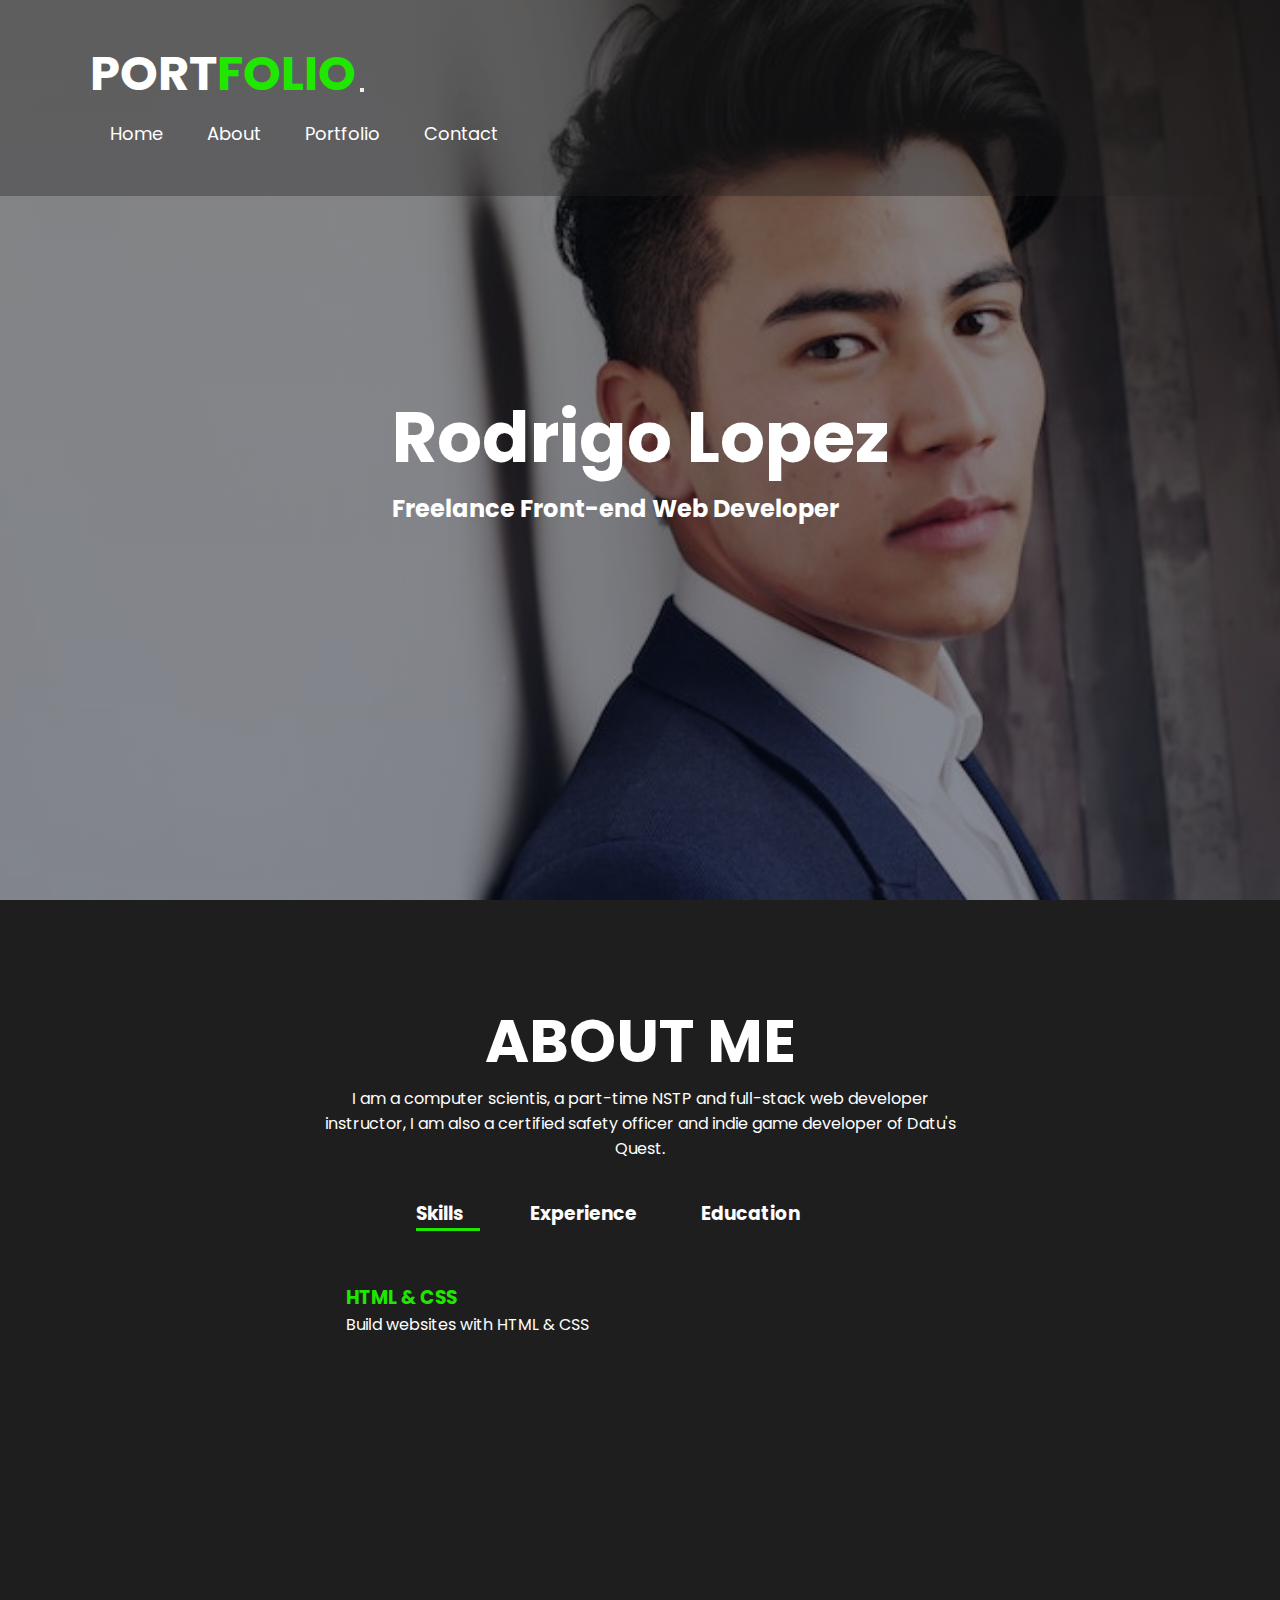
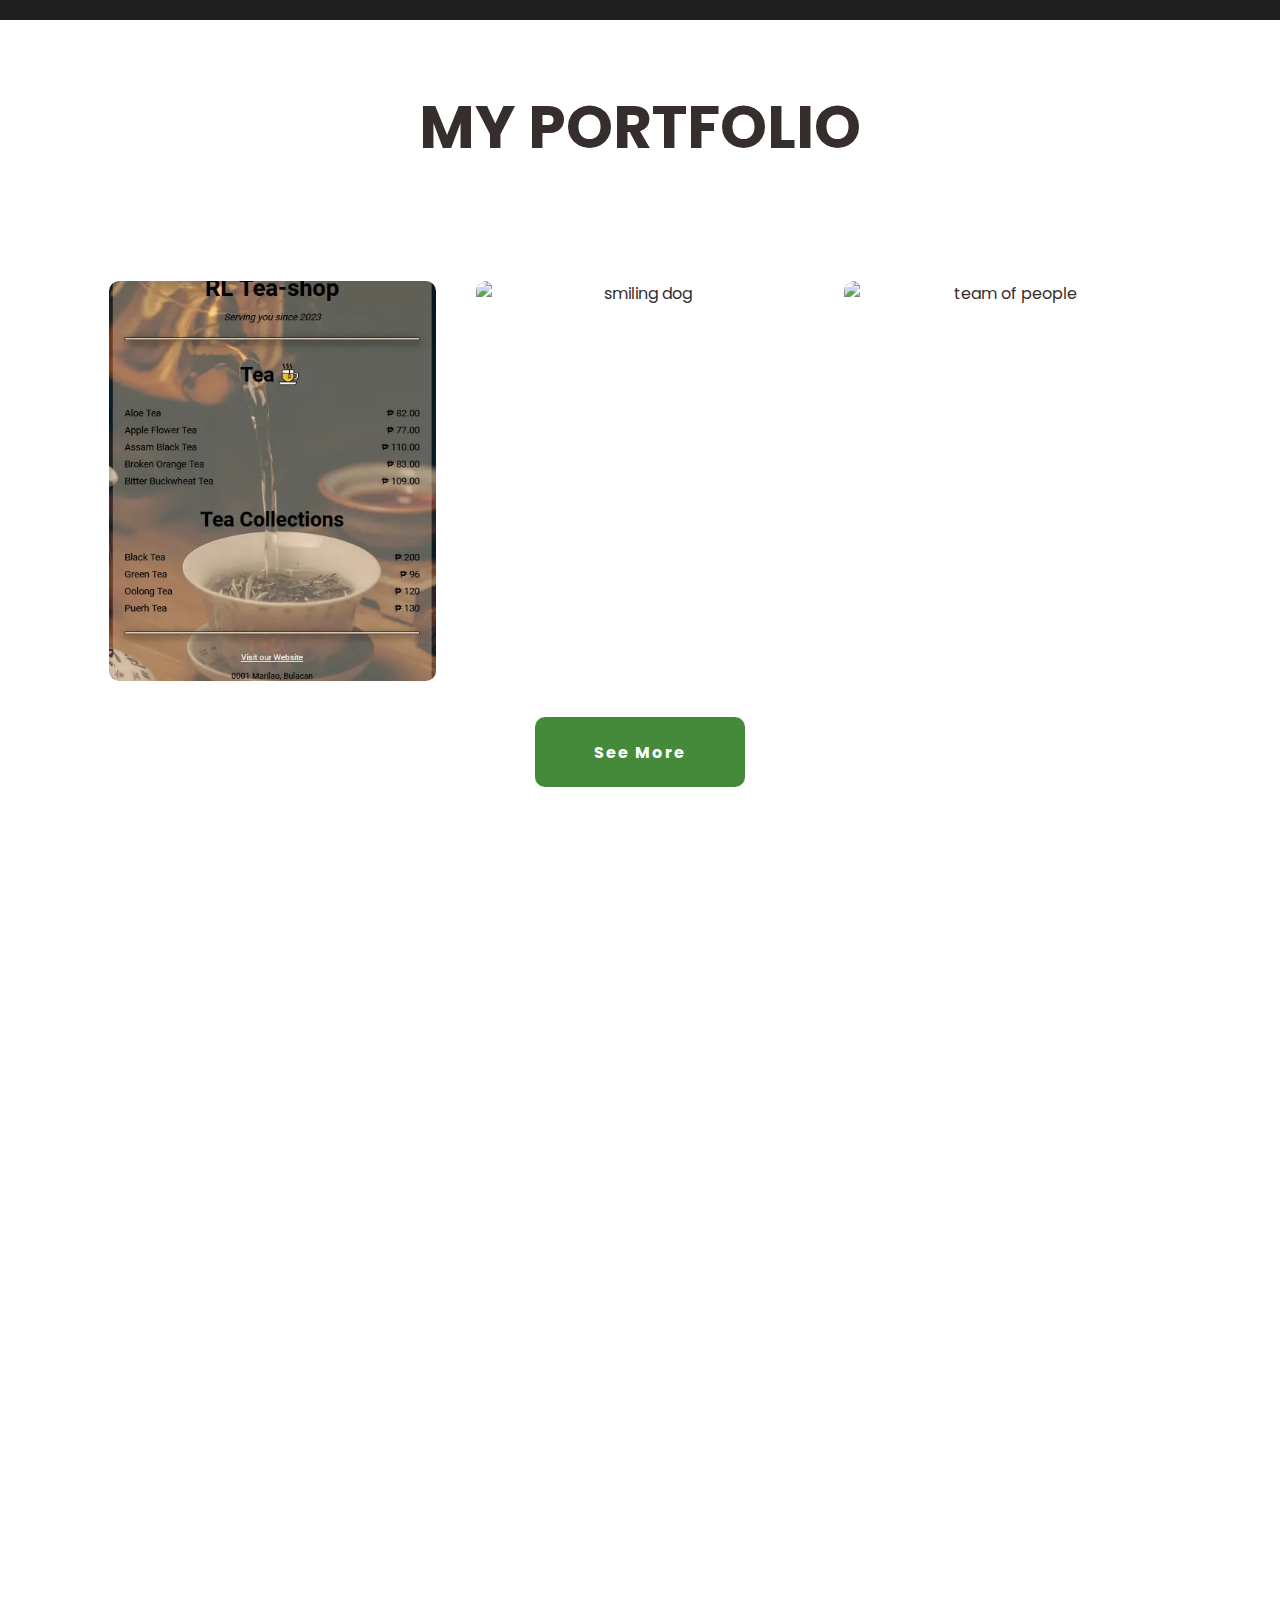
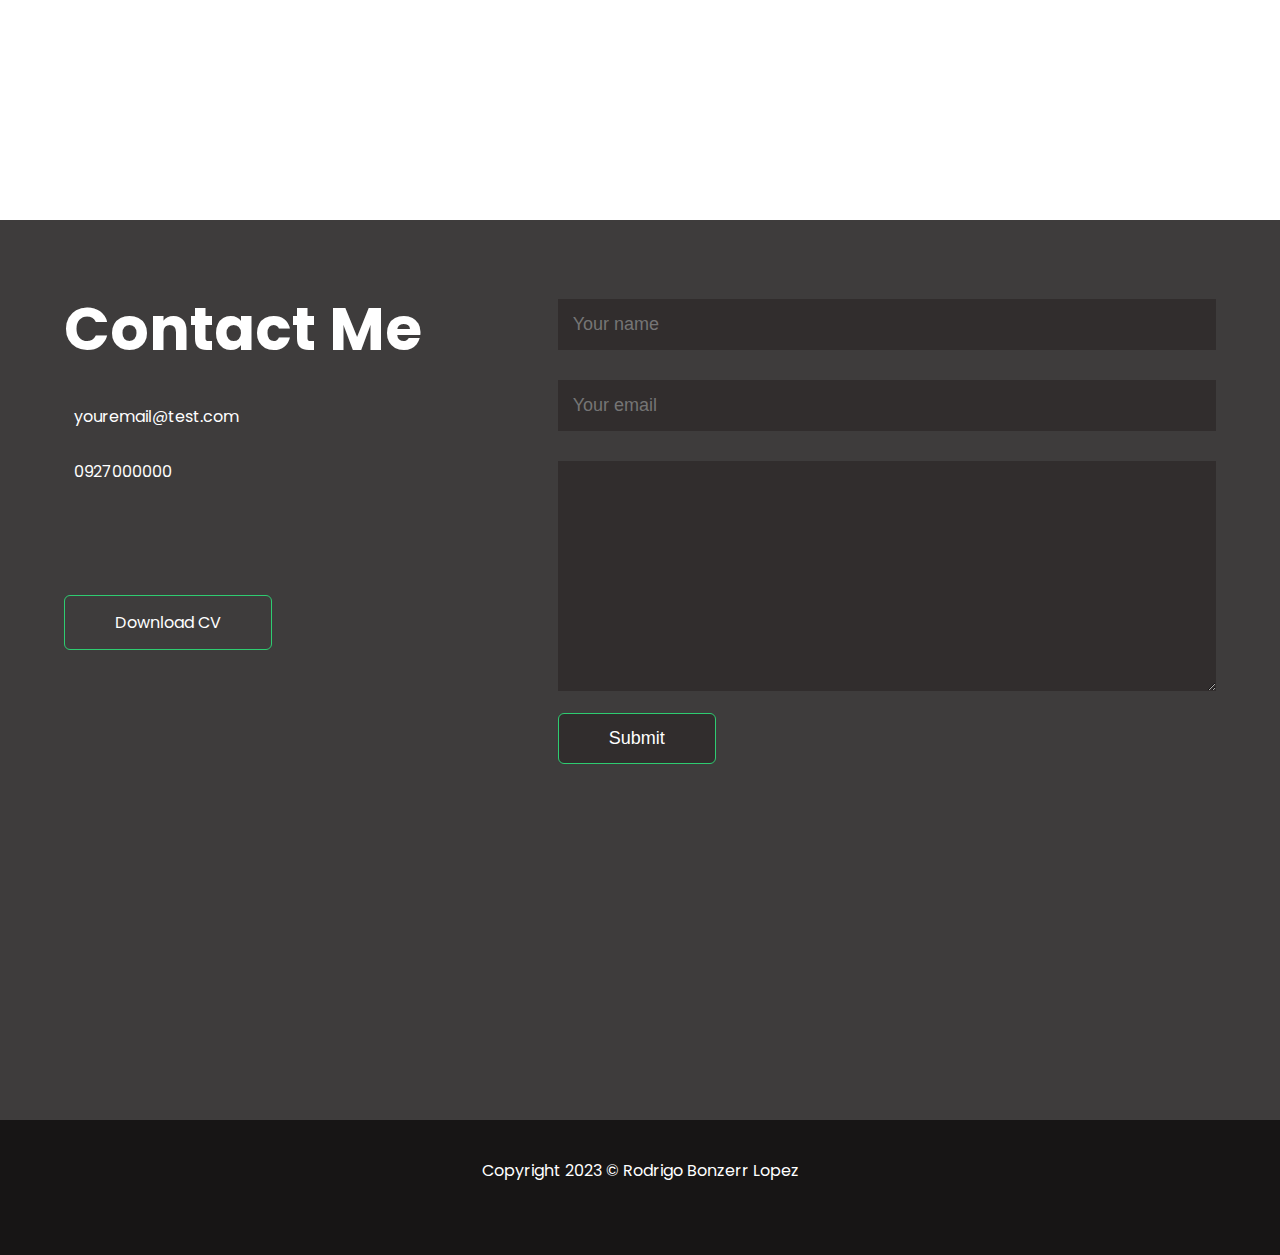
==== commit 36ba8863: "Add webp tea-shop landing page" ====
--- a/index.html
+++ b/index.html
@@ -22,6 +22,11 @@
     <!-- FONTAWESOME RESOURCES -->
     <script src="https://kit.fontawesome.com/82fac282cd.js" crossorigin="anonymous"></script>
 
+
+    <link
+    rel="stylesheet"
+    href="https://cdnjs.cloudflare.com/ajax/libs/animate.css/4.1.1/animate.min.css"
+  />
     <!-- CUSTOM STYLES  -->
     <link rel="stylesheet" href="css/styles.css"> <!--EXTERNAL STYLESHEET -->
 
@@ -64,7 +69,7 @@
 
             <!-- Heading text for Mobile -->
             <div class="header__heading--mobile">
-                <h1 class="">WEB DEVELOPER</h1>
+                <h1 class="header__heading--h1">WEB DEVELOPER</h1>
                 <h2 class="header__heading--h2">Hi, I am <span class="header__heading--span1">Rodrigo Lopez</span>
                     
                     <span class="header__heading--span2">Let's Connect</span>
@@ -77,10 +82,13 @@
     <!-- About -->
     <section id="about-section">
         <div class="about">
+            <div class="about__img">
+                <img src="https://github.com/KG-2023/Activity-Images-2023/blob/main/pexels-royal-anwar-6981883.jpg?raw=true" alt="about mobile image" loading="lazy">
+            </div>
             <div class="about__heading">
                 <h2 class="about__heading--h2">ABOUT ME</h2>
-                <p class="about__heading--p">I am a computer scientis, a part-time NSTP and full-stack web developer
-                    instructor, I am also a certified safety officer and I am an indie game developer.</p>
+                <p class="about__heading--paragraph">I am a computer scientis, a part-time NSTP and full-stack web developer
+                    instructor, I am also a certified safety officer and indie game developer of Datu's Quest.</p>
             </div>
             <div class="about__skills">
                 <h3 class="about__skills-h3 about__skills-h3--1">Skills</h3>
@@ -99,16 +107,16 @@
         <div class="portfolio">
             <h2 class="portfolio__heading--h2">MY PORTFOLIO</h2>
             <div class="portfolio__container">
-                <div class="portfolio__img"><img loading="lazy"
+                <div class="portfolio__img"><a href="https://kg-2023.github.io/RL-TeaShop/"><!--<img class="animate__animated animate__zoomInUp" loading="lazy"
                         src="https://github.com/KG-2023/Activity-Images-2023/blob/main/pexels-dominika-roseclay-2023384.jpg?raw=true"
-                        alt="image of a dog"></div>
+                        alt="image of a dog">--> <img src="images/tea-shop-landingPage3.webp" alt="Tea Shop Landing Page" loading="lazy"></a></div>
                 <div class="portfolio__img"><img loading="lazy"
                         src="https://github.com/KG-2023/Activity-Images-2023/blob/main/pexels-kat-smith-551628.jpg?raw=true"
                         alt="smiling dog"></div>
                 <div class="portfolio__img"><img loading="lazy"
                         src="https://github.com/KG-2023/Activity-Images-2023/blob/main/pexels-fauxels-3184418.jpg?raw=true"
                         alt="team of people"></div>
-
+                
             </div>
             <a href="#" class="portfolio__btn">See More</a>
         </div>
--- a/css/styles.css
+++ b/css/styles.css
@@ -101,6 +101,10 @@
     color: #fff;
 }
 
+.about__img{
+    display: none;
+}
+
 .about__heading {
     width: 50%;
     text-align: center;
@@ -112,7 +116,7 @@
     padding-top: 6rem;
 }
 
-.about__heading--p {
+.about__heading--paragraph{
     text-align: center;
 }
 
@@ -293,7 +297,7 @@
     display: inline-block;
     background-color: #312D2D;
     font-size: 18px;
-    margin: 0;
+    margin:  0;
 }
 
 .contact__btn--2:hover {
@@ -365,9 +369,12 @@
         text-align: center;
     }
 
+    .header__heading--h1{
+        font-size: 35px;
+    }
+
     .header__heading--h2 {
         font-size: 20px;
-
     }
 
     .header__heading--span1 {
@@ -390,9 +397,119 @@
 
 
 /***********MEDIA QUERY ABOUT SECTION*****/
+@media only screen and (max-width: 600px) {
+    .about{
+        height: 150vh;
+        padding-top: 10%;
+        
+    }
+
+    .about__img{
+        display: block;
+        text-align: center;
+        padding: 10% 3% 0% 0;
+    }
+
+    .about__img img{
+        height: 200px;
+        width: 200px;
+        border-radius: 10px;
+    }
+
+    .about__img img:hover{
+        transform: translate(-5px, -10px);
+        cursor: pointer;
+        box-shadow: 13px 10px 5px 0px rgba(133,121, 121, 0.75);
+    }
+
+    .about__heading--h2{
+        font-size: 30px;
+        font-weight: 700;
+    }
+
+    .about__heading{
+        width: 80%;
+    }
+
+    .about__heading--paragraph{
+        text-align: left;
+    }
+
+    .about__content{
+        left: 50%;
+        transform: translate(-50%);
+        margin-top: 10%;
+        width: 87%;
+    
+
+    }
+    
+}
+
 
 /***********MEDIA QUERY PORTFOLIO SECTION*****/
-
+@media only screen and (max-width: 600px) {
+    .portfolio{
+        height: 200vh;
+    }
+
+    .portfolio__heading--h2{
+        font-size: 30px;
+        font-weight: 700;
+    }
+
+    .portfolio__img img{
+        width: 70%;
+        height: 280px;
+        margin: 0 auto 5%;
+        transition: 1s;
+        
+
+    }
+
+   
+    .portfolio__img:last-child {
+        margin-bottom: 10%;
+    }
+
+    .portfolio__btn { 
+        padding: 5% 15%;
+
+    }
+
+
+}
 /***********MEDIA QUERY CONTACT SECTION*****/
-
-/***********MEDIA QUERY FOOTER SECTION*****/+@media only screen and (max-width: 600px) {
+
+    .contact{
+        height: 180vh;
+    }
+
+    .contact__row{
+        flex-direction: column;
+    }
+
+    .contact__heading--h2{
+        font-size: 30px;
+        font-weight: 700;
+    }
+
+  
+    .contact__btn.contact__btn--2 {
+        margin: 10% 0;
+    }
+
+
+}
+
+
+/***********MEDIA QUERY FOOTER SECTION*****/
+
+@media only screen and (max-width: 600px) {
+    footer p{
+      
+        padding: 5% 0 0;
+
+    }
+}
